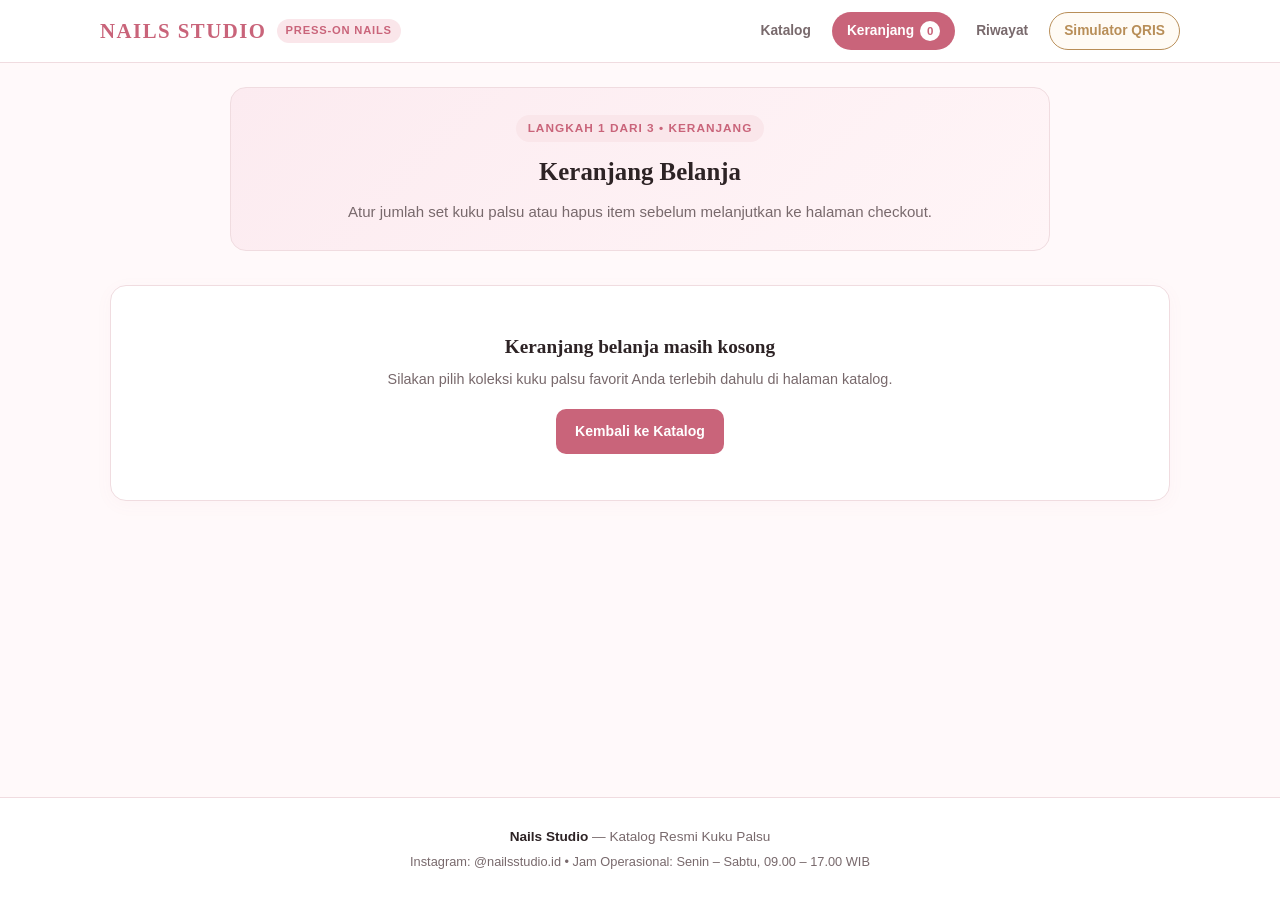
==== cart.html @ 03c1f140 "Create cart.html" ====
<!DOCTYPE html>
<html lang="id">
<head>
  <meta charset="UTF-8" />
  <meta name="viewport" content="width=device-width, initial-scale=1.0" />
  <title>Keranjang Belanja — Nails Studio</title>
  <link rel="stylesheet" href="style.css" />
</head>
<body>

  <div id="site-topbar"></div>

  <header class="hero compact">
    <span class="brand-tag">Langkah 1 dari 3 &bull; Keranjang</span>
    <h1>Keranjang Belanja</h1>
    <p>Atur jumlah set kuku palsu atau hapus item sebelum melanjutkan ke halaman checkout.</p>
  </header>

  <main class="page-container">
    <div id="cart-root"></div>
  </main>

  <footer>
    <p><strong>Nails Studio</strong> — Katalog Resmi Kuku Palsu</p>
    <p class="footer-note">Instagram: @nailsstudio.id &bull; Jam Operasional: Senin – Sabtu, 09.00 – 17.00 WIB</p>
  </footer>

  <script src="app.js"></script>
  <script>
    (function () {
      const store = window.NSStore;
      store.renderTopbar("cart");

      const root = document.getElementById("cart-root");

      function renderCart() {
        const cart = store.getCart();

        if (cart.length === 0) {
          root.innerHTML =
            '<div class="panel empty-state">' +
            '  <h3>Keranjang belanja masih kosong</h3>' +
            '  <p>Silakan pilih koleksi kuku palsu favorit Anda terlebih dahulu di halaman katalog.</p>' +
            '  <a href="index.html" class="btn btn-primary">Kembali ke Katalog</a>' +
            '</div>';
          return;
        }

        const totals = store.getCartTotals(15000);
        const totalQty = store.getCartCount();

        const itemsHtml = cart.map(function (item) {
          const itemSubtotal = item.hargaNum * item.qty;
          return (
            '<div class="cart-item" data-id="' + store.escapeHtml(item.id) + '">' +
            '  <img class="cart-thumb" src="' + store.escapeHtml(item.gambar) + '" alt="' + store.escapeHtml(item.nama) + '">' +
            '  <div class="cart-item-info">' +
            '    <h3>' + store.escapeHtml(item.nama) + '</h3>' +
            '    <div class="cart-item-meta">Bentuk: ' + store.escapeHtml(item.bentuk) + ' &bull; ' + store.escapeHtml(item.satuan) + '</div>' +
            '    <div class="cart-item-unit-price">' + store.formatRupiah(item.hargaNum) + '</div>' +
            '  </div>' +
            '  <div class="cart-item-actions">' +
            '    <div class="qty-control">' +
            '      <button type="button" class="qty-btn btn-dec" data-id="' + store.escapeHtml(item.id) + '" aria-label="Kurangi">&minus;</button>' +
            '      <input type="number" class="qty-input" min="1" max="99" value="' + item.qty + '" data-id="' + store.escapeHtml(item.id) + '" aria-label="Jumlah">' +
            '      <button type="button" class="qty-btn btn-inc" data-id="' + store.escapeHtml(item.id) + '" aria-label="Tambah">+</button>' +
            '    </div>' +
            '    <div class="cart-item-subtotal">' + store.formatRupiah(itemSubtotal) + '</div>' +
            '    <button type="button" class="btn btn-danger-outline btn-sm btn-remove" data-id="' + store.escapeHtml(item.id) + '">Hapus</button>' +
            '  </div>' +
            '</div>'
          );
        }).join("");

        root.innerHTML =
          '<div class="two-col">' +
          '  <section class="panel">' +
          '    <div class="panel-title">' +
          '      <span>Daftar Item (' + totalQty + ')</span>' +
          '      <button type="button" class="btn btn-danger-outline btn-sm" id="btn-clear-cart">Kosongkan Keranjang</button>' +
          '    </div>' +
          '    <div>' + itemsHtml + '</div>' +
          '  </section>' +
          '  <aside class="panel">' +
          '    <div class="panel-title"><span>Ringkasan Belanja</span></div>' +
          '    <div class="summary-row">' +
          '      <span>Subtotal (' + totalQty + ' set)</span>' +
          '      <strong>' + store.formatRupiah(totals.subtotal) + '</strong>' +
          '    </div>' +
          '    <div class="summary-row">' +
          '      <span>Estimasi Ongkir Reguler</span>' +
          '      <strong>' + store.formatRupiah(totals.ongkir) + '</strong>' +
          '    </div>' +
          '    <hr class="summary-divider">' +
          '    <div class="summary-total">' +
          '      <span>Grand Total</span>' +
          '      <span>' + store.formatRupiah(totals.grandTotal) + '</span>' +
          '    </div>' +
          '    <a href="checkout.html" class="btn btn-primary btn-block">Lanjut ke Checkout &rarr;</a>' +
          '    <a href="index.html" class="btn btn-outline btn-block" style="margin-top:10px;">+ Pilih Kuku Lainnya</a>' +
          '  </aside>' +
          '</div>';
      }

      root.addEventListener("click", function (e) {
        const decBtn = e.target.closest(".btn-dec");
        if (decBtn) {
          const id = decBtn.getAttribute("data-id");
          const item = store.getCart().find(function (c) { return c.id === id; });
          if (item) {
            if (item.qty <= 1) {
              store.removeFromCart(id);
              store.showToast(item.nama + " dihapus dari keranjang");
            } else {
              store.updateCartQty(id, item.qty - 1);
            }
            renderCart();
          }
          return;
        }

        const incBtn = e.target.closest(".btn-inc");
        if (incBtn) {
          const id = incBtn.getAttribute("data-id");
          const item = store.getCart().find(function (c) { return c.id === id; });
          if (item) {
            store.updateCartQty(id, item.qty + 1);
            renderCart();
          }
          return;
        }

        const removeBtn = e.target.closest(".btn-remove");
        if (removeBtn) {
          const id = removeBtn.getAttribute("data-id");
          const item = store.getCart().find(function (c) { return c.id === id; });
          store.removeFromCart(id);
          if (item) store.showToast(item.nama + " dihapus dari keranjang");
          renderCart();
          return;
        }

        if (e.target.id === "btn-clear-cart") {
          store.clearCart();
          store.showToast("Keranjang dikosongkan");
          renderCart();
        }
      });

      root.addEventListener("change", function (e) {
        const input = e.target.closest(".qty-input");
        if (!input) return;
        const id = input.getAttribute("data-id");
        const val = parseInt(input.value, 10);
        store.updateCartQty(id, isNaN(val) || val < 1 ? 1 : val);
        renderCart();
      });

      store.onRealtimeUpdate(function () {
        renderCart();
      });

      renderCart();
    })();
  </script>
</body>
</html>
---- style.css ----
/* Nails Studio — Tema Utama (Blush Pink, Rose & Gold) */
:root {
  --bg-body: #fff9fa;
  --bg-card: #ffffff;
  --primary: #c9647a;
  --primary-hover: #b24f65;
  --primary-light: #fae6ea;
  --text-main: #2d2325;
  --text-muted: #78696c;
  --border: #f0dce0;
  --gold: #b88e58;
  --gold-hover: #9f7743;
  --success: #1f7a4c;
  --success-bg: #e7f6ee;
  --success-border: #b6e3ca;
  --warning: #a45b13;
  --warning-bg: #fff5e8;
  --warning-border: #f5d8b2;
  --danger: #b42318;
  --danger-bg: #fdecec;
  --danger-border: #f5c2bf;
}

* {
  box-sizing: border-box;
  margin: 0;
  padding: 0;
}

body {
  font-family: -apple-system, BlinkMacSystemFont, "Segoe UI", Roboto, Helvetica, Arial, sans-serif;
  background-color: var(--bg-body);
  color: var(--text-main);
  line-height: 1.6;
  min-height: 100vh;
  display: flex;
  flex-direction: column;
}

a {
  color: inherit;
  text-decoration: none;
}

/* Topbar Navigasi */
.topbar {
  background-color: rgba(255, 255, 255, 0.96);
  backdrop-filter: blur(8px);
  border-bottom: 1px solid var(--border);
  position: sticky;
  top: 0;
  z-index: 50;
}

.topbar-inner {
  max-width: 1120px;
  margin: 0 auto;
  padding: 12px 20px;
  display: flex;
  justify-content: space-between;
  align-items: center;
  gap: 12px;
  flex-wrap: wrap;
}

.topbar-brand {
  font-family: Georgia, "Times New Roman", serif;
  font-size: 1.3rem;
  letter-spacing: 1.5px;
  color: var(--primary);
  text-transform: uppercase;
  font-weight: 700;
  display: inline-flex;
  align-items: center;
  gap: 10px;
}

.topbar-brand span {
  font-family: -apple-system, BlinkMacSystemFont, "Segoe UI", Roboto, sans-serif;
  font-size: 0.7rem;
  letter-spacing: 0.8px;
  background-color: var(--primary-light);
  color: var(--primary);
  padding: 3px 9px;
  border-radius: 999px;
  font-weight: 600;
}

.topbar-nav {
  display: flex;
  align-items: center;
  gap: 6px;
  flex-wrap: wrap;
}

.nav-link {
  font-size: 0.86rem;
  font-weight: 600;
  color: var(--text-muted);
  padding: 7px 14px;
  border-radius: 999px;
  transition: all 0.18s ease;
  display: inline-flex;
  align-items: center;
  gap: 6px;
  border: 1px solid transparent;
}

.nav-link:hover {
  background-color: var(--primary-light);
  color: var(--primary);
}

.nav-link.active {
  background-color: var(--primary);
  color: #ffffff;
}

.nav-link.sim-link {
  border-color: var(--gold);
  color: var(--gold);
  background-color: #fffbf5;
}

.nav-link.sim-link:hover {
  background-color: var(--gold);
  color: #ffffff;
}

.cart-badge {
  background-color: var(--gold);
  color: #ffffff;
  font-size: 0.72rem;
  font-weight: 700;
  min-width: 20px;
  height: 20px;
  padding: 0 6px;
  border-radius: 999px;
  display: inline-flex;
  align-items: center;
  justify-content: center;
}

.nav-link.active .cart-badge {
  background-color: #ffffff;
  color: var(--primary);
}

/* Header Utama */
.studio-header {
  background-color: var(--bg-card);
  border-bottom: 1px solid var(--border);
  padding: 24px 20px;
  text-align: center;
}

.brand-name {
  font-family: Georgia, "Times New Roman", serif;
  font-size: 2rem;
  letter-spacing: 2px;
  color: var(--primary);
  text-transform: uppercase;
}

.brand-tagline {
  font-size: 0.9rem;
  color: var(--text-muted);
  margin-top: 4px;
}

/* Banner Hero */
.hero {
  max-width: 1100px;
  width: calc(100% - 40px);
  margin: 28px auto 10px;
  padding: 36px 24px;
  background: linear-gradient(135deg, #fcebf0 0%, #fff5f7 100%);
  border: 1px solid var(--border);
  border-radius: 16px;
  text-align: center;
}

.hero.compact {
  max-width: 820px;
  padding: 26px 22px;
  margin-top: 24px;
}

.brand-tag {
  display: inline-block;
  font-size: 0.74rem;
  font-weight: 700;
  letter-spacing: 1px;
  text-transform: uppercase;
  background-color: var(--primary-light);
  color: var(--primary);
  padding: 4px 12px;
  border-radius: 999px;
  margin-bottom: 10px;
}

.hero h1 {
  font-family: Georgia, "Times New Roman", serif;
  font-size: 1.8rem;
  color: var(--text-main);
  margin-bottom: 8px;
}

.hero.compact h1 {
  font-size: 1.55rem;
}

.hero p {
  max-width: 600px;
  margin: 0 auto;
  color: var(--text-muted);
  font-size: 0.94rem;
}

/* Kontainer Halaman */
.container,
.page-container {
  max-width: 1100px;
  width: 100%;
  margin: 0 auto;
  padding: 24px 20px 60px;
  flex-grow: 1;
}

.page-container.narrow {
  max-width: 820px;
}

.section-title {
  font-family: Georgia, "Times New Roman", serif;
  font-size: 1.35rem;
  margin-bottom: 20px;
  padding-bottom: 10px;
  border-bottom: 2px solid var(--primary-light);
  display: flex;
  justify-content: space-between;
  align-items: center;
}

.section-count {
  font-family: -apple-system, BlinkMacSystemFont, "Segoe UI", Roboto, sans-serif;
  font-size: 0.85rem;
  color: var(--text-muted);
  font-weight: normal;
}

/* Grid Produk */
.catalog-grid {
  display: grid;
  grid-template-columns: repeat(auto-fill, minmax(240px, 1fr));
  gap: 24px;
}

.product-card {
  background-color: var(--bg-card);
  border: 1px solid var(--border);
  border-radius: 14px;
  overflow: hidden;
  display: flex;
  flex-direction: column;
  transition: transform 0.18s ease, box-shadow 0.18s ease;
}

.product-card:hover {
  transform: translateY(-2px);
  box-shadow: 0 10px 24px rgba(201, 100, 122, 0.08);
}

.product-image {
  background-color: #fdf3f5;
  height: 220px;
  position: relative;
  border-bottom: 1px solid var(--border);
  overflow: hidden;
}

.product-image img {
  width: 100%;
  height: 100%;
  object-fit: cover;
  display: block;
}

.badge {
  position: absolute;
  top: 12px;
  left: 12px;
  background-color: var(--primary);
  color: #ffffff;
  font-size: 0.72rem;
  font-weight: 600;
  padding: 4px 10px;
  border-radius: 20px;
  letter-spacing: 0.5px;
  text-transform: uppercase;
  z-index: 1;
}

.badge.gold {
  background-color: var(--gold);
}

.product-info {
  padding: 18px;
  display: flex;
  flex-direction: column;
  flex-grow: 1;
}

.product-category {
  font-size: 0.75rem;
  color: var(--primary);
  text-transform: uppercase;
  letter-spacing: 1px;
  font-weight: 600;
  margin-bottom: 4px;
}

.product-title {
  font-size: 1.05rem;
  font-weight: 600;
  color: var(--text-main);
  margin-bottom: 6px;
}

.product-desc {
  font-size: 0.85rem;
  color: var(--text-muted);
  margin-bottom: 14px;
  flex-grow: 1;
}

.product-meta {
  display: flex;
  justify-content: space-between;
  align-items: center;
  padding-top: 12px;
  border-top: 1px dashed var(--border);
  margin-bottom: 12px;
}

.product-price {
  font-size: 1.05rem;
  font-weight: 700;
  color: var(--text-main);
}

.product-shape {
  font-size: 0.78rem;
  background-color: var(--primary-light);
  color: var(--primary);
  padding: 3px 9px;
  border-radius: 6px;
  font-weight: 500;
}

/* Tombol */
.btn {
  display: inline-flex;
  align-items: center;
  justify-content: center;
  gap: 6px;
  padding: 10px 18px;
  border-radius: 10px;
  font-size: 0.88rem;
  font-weight: 600;
  font-family: inherit;
  cursor: pointer;
  border: 1px solid transparent;
  transition: all 0.18s ease;
}

.btn-primary {
  background-color: var(--primary);
  color: #ffffff;
}

.btn-primary:hover {
  background-color: var(--primary-hover);
}

.btn-soft {
  background-color: var(--primary-light);
  border-color: var(--border);
  color: var(--primary);
}

.btn-soft:hover {
  background-color: var(--primary);
  color: #ffffff;
  border-color: var(--primary);
}

.btn-gold {
  background-color: var(--gold);
  color: #ffffff;
}

.btn-gold:hover {
  background-color: var(--gold-hover);
}

.btn-outline {
  background-color: #ffffff;
  border-color: var(--border);
  color: var(--text-main);
}

.btn-outline:hover {
  border-color: var(--primary);
  color: var(--primary);
  background-color: #fff9fa;
}

.btn-danger-outline {
  background-color: transparent;
  border-color: var(--danger-border);
  color: var(--danger);
}

.btn-danger-outline:hover {
  background-color: var(--danger-bg);
}

.btn-sm {
  padding: 6px 12px;
  font-size: 0.8rem;
  border-radius: 8px;
}

.btn-block {
  width: 100%;
}

/* Panel */
.panel {
  background-color: var(--bg-card);
  border: 1px solid var(--border);
  border-radius: 16px;
  padding: 24px;
  box-shadow: 0 4px 18px rgba(201, 100, 122, 0.04);
}

.panel-title {
  font-family: Georgia, "Times New Roman", serif;
  font-size: 1.12rem;
  font-weight: 700;
  margin-bottom: 16px;
  padding-bottom: 12px;
  border-bottom: 2px solid var(--primary-light);
  display: flex;
  justify-content: space-between;
  align-items: center;
  gap: 8px;
  flex-wrap: wrap;
}

/* Layout Dua Kolom */
.two-col {
  display: grid;
  grid-template-columns: 1fr 350px;
  gap: 24px;
  align-items: start;
}

@media (max-width: 860px) {
  .two-col {
    grid-template-columns: 1fr;
  }
}

/* Item Keranjang */
.cart-item {
  display: grid;
  grid-template-columns: 76px 1fr auto;
  gap: 14px;
  padding: 14px 0;
  border-bottom: 1px dashed var(--border);
  align-items: center;
}

.cart-item:first-child {
  padding-top: 0;
}

.cart-item:last-child {
  border-bottom: none;
  padding-bottom: 0;
}

.cart-thumb {
  width: 76px;
  height: 76px;
  border-radius: 10px;
  object-fit: cover;
  border: 1px solid var(--border);
  background-color: #fdf3f5;
}

.cart-item-info h3 {
  font-size: 1rem;
  font-weight: 600;
  margin-bottom: 2px;
}

.cart-item-meta {
  font-size: 0.8rem;
  color: var(--text-muted);
  margin-bottom: 4px;
}

.cart-item-unit-price {
  font-size: 0.88rem;
  font-weight: 600;
  color: var(--primary);
}

.cart-item-actions {
  display: flex;
  flex-direction: column;
  align-items: flex-end;
  gap: 8px;
}

.qty-control {
  display: inline-flex;
  align-items: center;
  border: 1px solid var(--border);
  border-radius: 8px;
  overflow: hidden;
  background-color: #ffffff;
}

.qty-btn {
  width: 30px;
  height: 30px;
  border: none;
  background-color: #fff9fa;
  color: var(--text-main);
  font-size: 1rem;
  font-weight: 700;
  cursor: pointer;
}

.qty-btn:hover {
  background-color: var(--primary-light);
  color: var(--primary);
}

.qty-input {
  width: 44px;
  height: 30px;
  border: none;
  border-left: 1px solid var(--border);
  border-right: 1px solid var(--border);
  text-align: center;
  font-size: 0.88rem;
  font-weight: 600;
  font-family: inherit;
}

.cart-item-subtotal {
  font-size: 0.96rem;
  font-weight: 700;
}

@media (max-width: 600px) {
  .cart-item {
    grid-template-columns: 64px 1fr;
  }
  .cart-thumb {
    width: 64px;
    height: 64px;
  }
  .cart-item-actions {
    grid-column: 1 / -1;
    flex-direction: row;
    justify-content: space-between;
    align-items: center;
  }
}

/* Ringkasan */
.summary-row {
  display: flex;
  justify-content: space-between;
  align-items: center;
  gap: 10px;
  font-size: 0.9rem;
  margin-bottom: 10px;
  color: var(--text-muted);
}

.summary-row strong {
  color: var(--text-main);
}

.summary-divider {
  border: none;
  border-top: 1px dashed var(--border);
  margin: 14px 0;
}

.summary-total {
  display: flex;
  justify-content: space-between;
  align-items: baseline;
  font-size: 1.1rem;
  font-weight: 700;
  color: var(--primary);
  margin-bottom: 18px;
}

/* Form Checkout */
.form-group {
  margin-bottom: 14px;
}

.form-group label {
  display: block;
  font-size: 0.84rem;
  font-weight: 600;
  margin-bottom: 5px;
  color: var(--text-main);
}

.form-control {
  width: 100%;
  padding: 10px 12px;
  border: 1px solid var(--border);
  border-radius: 10px;
  font-family: inherit;
  font-size: 0.9rem;
  color: var(--text-main);
  background-color: #ffffff;
}

.form-control:focus {
  outline: none;
  border-color: var(--primary);
  box-shadow: 0 0 0 3px rgba(201, 100, 122, 0.12);
}

.form-row {
  display: grid;
  grid-template-columns: 1fr 1fr;
  gap: 14px;
}

@media (max-width: 600px) {
  .form-row {
    grid-template-columns: 1fr;
  }
}

.payment-option {
  border: 1.5px solid var(--primary);
  background-color: #fff6f8;
  border-radius: 12px;
  padding: 14px 16px;
  display: flex;
  justify-content: space-between;
  align-items: center;
  gap: 12px;
}

.payment-option-title {
  font-weight: 700;
  font-size: 0.95rem;
  color: var(--primary);
}

.payment-option-desc {
  font-size: 0.82rem;
  color: var(--text-muted);
}

/* Status Badges */
.status-badge {
  display: inline-flex;
  align-items: center;
  gap: 6px;
  font-size: 0.74rem;
  font-weight: 700;
  text-transform: uppercase;
  letter-spacing: 0.6px;
  padding: 4px 11px;
  border-radius: 999px;
}

.status-pending {
  background-color: var(--warning-bg);
  color: var(--warning);
  border: 1px solid var(--warning-border);
}

.status-paid {
  background-color: var(--success-bg);
  color: var(--success);
  border: 1px solid var(--success-border);
}

.status-rejected {
  background-color: var(--danger-bg);
  color: var(--danger);
  border: 1px solid var(--danger-border);
}

.pulse-dot {
  width: 8px;
  height: 8px;
  border-radius: 50%;
  background-color: currentColor;
  animation: pulse 1.4s infinite ease-in-out;
}

@keyframes pulse {
  0%, 100% { opacity: 1; transform: scale(1); }
  50% { opacity: 0.35; transform: scale(0.8); }
}

/* QRIS Box */
.qris-box {
  text-align: center;
  max-width: 440px;
  margin: 0 auto;
}

.qris-amount {
  font-size: 1.75rem;
  font-weight: 800;
  color: var(--primary);
  margin: 4px 0 14px;
}

.qris-frame {
  background-color: #ffffff;
  border: 2px solid var(--border);
  border-radius: 16px;
  padding: 18px 20px;
  margin: 8px auto 16px;
  display: inline-block;
  box-shadow: 0 8px 24px rgba(201, 100, 122, 0.08);
}

.qris-header {
  display: flex;
  justify-content: space-between;
  align-items: center;
  margin-bottom: 12px;
  padding-bottom: 8px;
  border-bottom: 1px dashed var(--border);
  font-size: 0.82rem;
  font-weight: 600;
}

.qris-logo {
  background-color: var(--primary);
  color: #ffffff;
  font-weight: 800;
  letter-spacing: 1px;
  font-size: 0.78rem;
  padding: 3px 9px;
  border-radius: 6px;
}

.qris-nmid {
  font-size: 0.74rem;
  color: var(--text-muted);
  margin-top: 10px;
  font-family: ui-monospace, SFMono-Regular, Menlo, Consolas, monospace;
}

.realtime-banner {
  margin-top: 16px;
  padding: 14px 16px;
  border-radius: 12px;
  font-size: 0.86rem;
  text-align: left;
  border: 1px solid var(--warning-border);
  background-color: var(--warning-bg);
  color: var(--warning);
}

.realtime-banner.paid {
  background-color: var(--success-bg);
  border-color: var(--success-border);
  color: var(--success);
}

.realtime-banner.rejected {
  background-color: var(--danger-bg);
  border-color: var(--danger-border);
  color: var(--danger);
}

/* Tabel Data */
.table-wrap {
  overflow-x: auto;
}

table.data-table {
  width: 100%;
  border-collapse: collapse;
  font-size: 0.88rem;
}

table.data-table th,
table.data-table td {
  padding: 12px 10px;
  text-align: left;
  border-bottom: 1px dashed var(--border);
  vertical-align: middle;
}

table.data-table th {
  font-size: 0.75rem;
  text-transform: uppercase;
  letter-spacing: 0.6px;
  color: var(--primary);
  background-color: #fff9fa;
  border-bottom: 2px solid var(--primary-light);
}

table.data-table tr:last-child td {
  border-bottom: none;
}

/* Empty State */
.empty-state {
  text-align: center;
  padding: 46px 20px;
}

.empty-state h3 {
  font-family: Georgia, "Times New Roman", serif;
  font-size: 1.2rem;
  margin-bottom: 6px;
}

.empty-state p {
  font-size: 0.9rem;
  color: var(--text-muted);
  margin-bottom: 18px;
}

/* Toast */
.toast {
  position: fixed;
  bottom: 24px;
  right: 24px;
  background-color: var(--text-main);
  color: #ffffff;
  padding: 12px 18px;
  border-radius: 10px;
  font-size: 0.86rem;
  box-shadow: 0 8px 24px rgba(45, 35, 37, 0.22);
  opacity: 0;
  transform: translateY(10px);
  pointer-events: none;
  transition: opacity 0.2s ease, transform 0.2s ease;
  z-index: 100;
}

.toast.show {
  opacity: 1;
  transform: translateY(0);
}

/* Footer */
footer {
  background-color: var(--bg-card);
  border-top: 1px solid var(--border);
  text-align: center;
  padding: 28px 20px;
  color: var(--text-muted);
  font-size: 0.85rem;
  margin-top: auto;
}

footer strong {
  color: var(--text-main);
}

.footer-note {
  margin-top: 4px;
  font-size: 0.8rem;
}

@media (max-width: 600px) {
  .hero h1 {
    font-size: 1.45rem;
  }
  .catalog-grid {
    grid-template-columns: repeat(auto-fill, minmax(165px, 1fr));
    gap: 14px;
  }
  .product-image {
    height: 170px;
  }
  .product-info {
    padding: 12px;
  }
}

@media print {
  .topbar, .no-print, footer {
    display: none !important;
  }
  body {
    background-color: #ffffff;
  }
  .panel {
    border: none;
    box-shadow: none;
    padding: 0;
  }
}
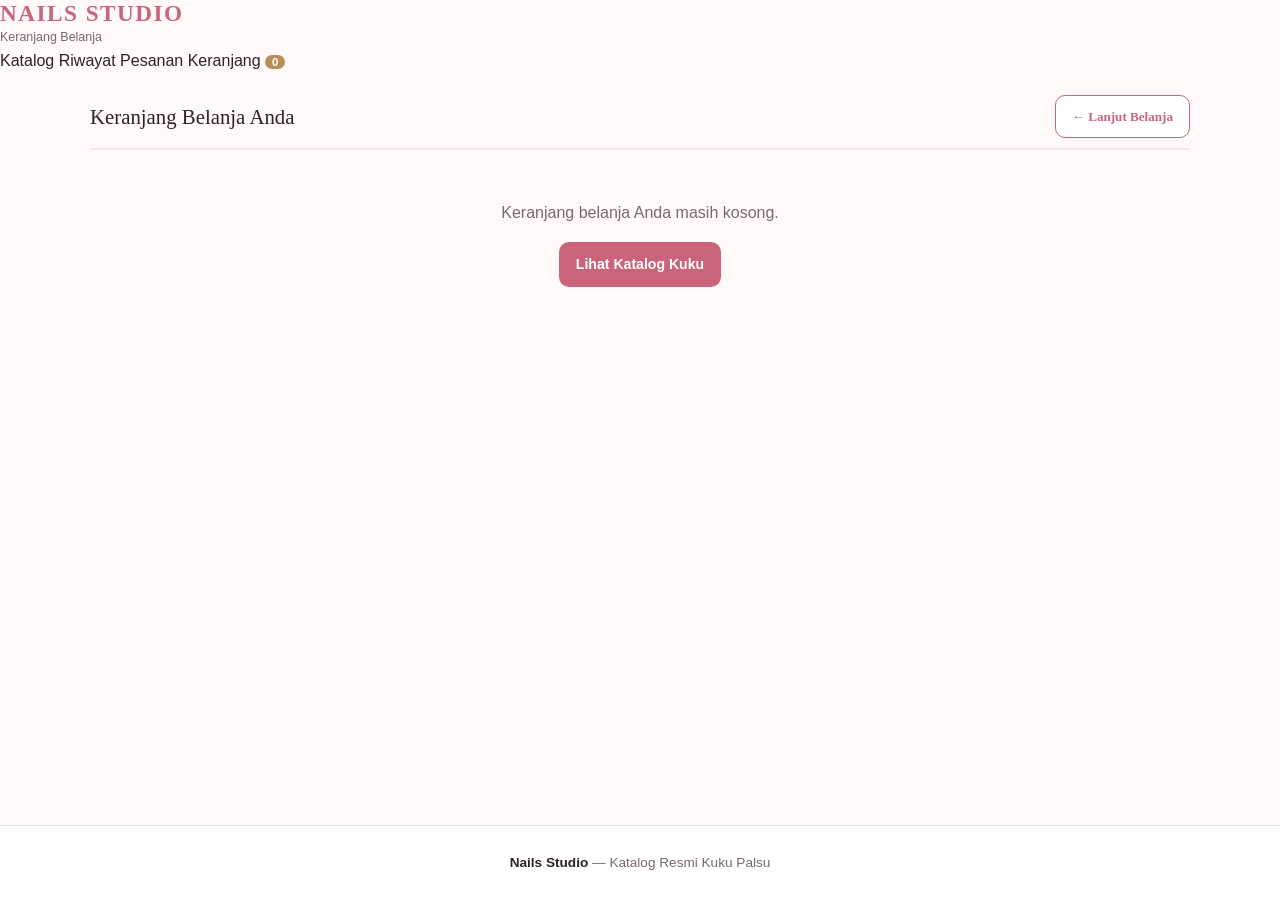
==== commit fc774d3d: "Update cart.html" ====
--- a/cart.html
+++ b/cart.html
@@ -8,160 +8,105 @@
 </head>
 <body>
 
-  <div id="site-topbar"></div>
-
-  <header class="hero compact">
-    <span class="brand-tag">Langkah 1 dari 3 &bull; Keranjang</span>
-    <h1>Keranjang Belanja</h1>
-    <p>Atur jumlah set kuku palsu atau hapus item sebelum melanjutkan ke halaman checkout.</p>
+  <header>
+    <div class="header-inner">
+      <a href="index.html" class="brand-link">
+        <div class="brand-name">Nails Studio</div>
+        <div class="brand-tagline">Keranjang Belanja</div>
+      </a>
+      <nav class="nav-links">
+        <a href="index.html" class="nav-btn">Katalog</a>
+        <a href="history.html" class="nav-btn">Riwayat Pesanan</a>
+        <a href="cart.html" class="nav-btn active">Keranjang <span class="cart-badge">0</span></a>
+      </nav>
+    </div>
   </header>
 
-  <main class="page-container">
-    <div id="cart-root"></div>
+  <main class="container">
+    <div class="section-title">
+      <span>Keranjang Belanja Anda</span>
+      <a href="index.html" class="btn btn-outline" style="font-size:0.82rem;">&larr; Lanjut Belanja</a>
+    </div>
+
+    <div class="two-col" id="cart-layout">
+      <div class="panel" id="cart-items-box"></div>
+      <div class="panel" id="cart-summary-box"></div>
+    </div>
   </main>
 
   <footer>
     <p><strong>Nails Studio</strong> — Katalog Resmi Kuku Palsu</p>
-    <p class="footer-note">Instagram: @nailsstudio.id &bull; Jam Operasional: Senin – Sabtu, 09.00 – 17.00 WIB</p>
   </footer>
 
   <script src="app.js"></script>
   <script>
-    (function () {
-      const store = window.NSStore;
-      store.renderTopbar("cart");
+    const { getCart, updateCartQty, removeFromCart, getCartSubtotal, formatRupiah, escapeHtml } = window.NailsApp;
 
-      const root = document.getElementById("cart-root");
+    function renderCart() {
+      const cart = getCart();
+      const itemsBox = document.getElementById("cart-items-box");
+      const summaryBox = document.getElementById("cart-summary-box");
 
-      function renderCart() {
-        const cart = store.getCart();
-
-        if (cart.length === 0) {
-          root.innerHTML =
-            '<div class="panel empty-state">' +
-            '  <h3>Keranjang belanja masih kosong</h3>' +
-            '  <p>Silakan pilih koleksi kuku palsu favorit Anda terlebih dahulu di halaman katalog.</p>' +
-            '  <a href="index.html" class="btn btn-primary">Kembali ke Katalog</a>' +
-            '</div>';
-          return;
-        }
-
-        const totals = store.getCartTotals(15000);
-        const totalQty = store.getCartCount();
-
-        const itemsHtml = cart.map(function (item) {
-          const itemSubtotal = item.hargaNum * item.qty;
-          return (
-            '<div class="cart-item" data-id="' + store.escapeHtml(item.id) + '">' +
-            '  <img class="cart-thumb" src="' + store.escapeHtml(item.gambar) + '" alt="' + store.escapeHtml(item.nama) + '">' +
-            '  <div class="cart-item-info">' +
-            '    <h3>' + store.escapeHtml(item.nama) + '</h3>' +
-            '    <div class="cart-item-meta">Bentuk: ' + store.escapeHtml(item.bentuk) + ' &bull; ' + store.escapeHtml(item.satuan) + '</div>' +
-            '    <div class="cart-item-unit-price">' + store.formatRupiah(item.hargaNum) + '</div>' +
-            '  </div>' +
-            '  <div class="cart-item-actions">' +
-            '    <div class="qty-control">' +
-            '      <button type="button" class="qty-btn btn-dec" data-id="' + store.escapeHtml(item.id) + '" aria-label="Kurangi">&minus;</button>' +
-            '      <input type="number" class="qty-input" min="1" max="99" value="' + item.qty + '" data-id="' + store.escapeHtml(item.id) + '" aria-label="Jumlah">' +
-            '      <button type="button" class="qty-btn btn-inc" data-id="' + store.escapeHtml(item.id) + '" aria-label="Tambah">+</button>' +
-            '    </div>' +
-            '    <div class="cart-item-subtotal">' + store.formatRupiah(itemSubtotal) + '</div>' +
-            '    <button type="button" class="btn btn-danger-outline btn-sm btn-remove" data-id="' + store.escapeHtml(item.id) + '">Hapus</button>' +
-            '  </div>' +
-            '</div>'
-          );
-        }).join("");
-
-        root.innerHTML =
-          '<div class="two-col">' +
-          '  <section class="panel">' +
-          '    <div class="panel-title">' +
-          '      <span>Daftar Item (' + totalQty + ')</span>' +
-          '      <button type="button" class="btn btn-danger-outline btn-sm" id="btn-clear-cart">Kosongkan Keranjang</button>' +
-          '    </div>' +
-          '    <div>' + itemsHtml + '</div>' +
-          '  </section>' +
-          '  <aside class="panel">' +
-          '    <div class="panel-title"><span>Ringkasan Belanja</span></div>' +
-          '    <div class="summary-row">' +
-          '      <span>Subtotal (' + totalQty + ' set)</span>' +
-          '      <strong>' + store.formatRupiah(totals.subtotal) + '</strong>' +
-          '    </div>' +
-          '    <div class="summary-row">' +
-          '      <span>Estimasi Ongkir Reguler</span>' +
-          '      <strong>' + store.formatRupiah(totals.ongkir) + '</strong>' +
-          '    </div>' +
-          '    <hr class="summary-divider">' +
-          '    <div class="summary-total">' +
-          '      <span>Grand Total</span>' +
-          '      <span>' + store.formatRupiah(totals.grandTotal) + '</span>' +
-          '    </div>' +
-          '    <a href="checkout.html" class="btn btn-primary btn-block">Lanjut ke Checkout &rarr;</a>' +
-          '    <a href="index.html" class="btn btn-outline btn-block" style="margin-top:10px;">+ Pilih Kuku Lainnya</a>' +
-          '  </aside>' +
-          '</div>';
+      if (!cart.length) {
+        itemsBox.innerHTML = `
+          <div style="text-align:center;padding:32px 10px;">
+            <p style="color:var(--text-muted);margin-bottom:16px;">Keranjang belanja Anda masih kosong.</p>
+            <a href="index.html" class="btn btn-primary">Lihat Katalog Kuku</a>
+          </div>`;
+        summaryBox.style.display = "none";
+        return;
       }
 
-      root.addEventListener("click", function (e) {
-        const decBtn = e.target.closest(".btn-dec");
-        if (decBtn) {
-          const id = decBtn.getAttribute("data-id");
-          const item = store.getCart().find(function (c) { return c.id === id; });
-          if (item) {
-            if (item.qty <= 1) {
-              store.removeFromCart(id);
-              store.showToast(item.nama + " dihapus dari keranjang");
-            } else {
-              store.updateCartQty(id, item.qty - 1);
-            }
-            renderCart();
-          }
-          return;
-        }
+      summaryBox.style.display = "block";
+      itemsBox.innerHTML = cart.map((item) => `
+        <div class="cart-item">
+          <img src="${escapeHtml(item.gambar)}" alt="${escapeHtml(item.nama)}" />
+          <div class="cart-item-info">
+            <strong>${escapeHtml(item.nama)}</strong>
+            <div style="font-size:0.82rem;color:var(--text-muted);">Bentuk: ${escapeHtml(item.bentuk)}</div>
+            <div style="color:var(--primary);font-weight:700;margin-top:4px;">${formatRupiah(item.harga)}</div>
+          </div>
+          <div class="qty-control">
+            <button onclick="changeQty('${item.id}', -1)">-</button>
+            <span>${item.qty}</span>
+            <button onclick="changeQty('${item.id}', 1)">+</button>
+          </div>
+          <button class="btn btn-outline" style="padding:6px 10px;color:var(--danger);" onclick="deleteItem('${item.id}')">Hapus</button>
+        </div>
+      `).join("");
 
-        const incBtn = e.target.closest(".btn-inc");
-        if (incBtn) {
-          const id = incBtn.getAttribute("data-id");
-          const item = store.getCart().find(function (c) { return c.id === id; });
-          if (item) {
-            store.updateCartQty(id, item.qty + 1);
-            renderCart();
-          }
-          return;
-        }
+      const subtotal = getCartSubtotal();
+      const totalQty = cart.reduce((s, i) => s + i.qty, 0);
 
-        const removeBtn = e.target.closest(".btn-remove");
-        if (removeBtn) {
-          const id = removeBtn.getAttribute("data-id");
-          const item = store.getCart().find(function (c) { return c.id === id; });
-          store.removeFromCart(id);
-          if (item) store.showToast(item.nama + " dihapus dari keranjang");
-          renderCart();
-          return;
-        }
+      summaryBox.innerHTML = `
+        <h3 style="margin-bottom:14px;font-family:Georgia,serif;">Ringkasan Belanja</h3>
+        <div class="summary-row">
+          <span>Total Set Kuku (${totalQty} pcs)</span>
+          <span>${formatRupiah(subtotal)}</span>
+        </div>
+        <div class="summary-row">
+          <span>Estimasi Ongkos Kirim</span>
+          <span>Dihitung saat checkout</span>
+        </div>
+        <div class="summary-total" style="margin-bottom:18px;">
+          <span>Subtotal</span>
+          <span>${formatRupiah(subtotal)}</span>
+        </div>
+        <a href="checkout.html" class="btn btn-primary btn-full">Lanjut ke Checkout &rarr;</a>
+      `;
+    }
 
-        if (e.target.id === "btn-clear-cart") {
-          store.clearCart();
-          store.showToast("Keranjang dikosongkan");
-          renderCart();
-        }
-      });
+    function changeQty(id, delta) {
+      updateCartQty(id, delta);
+      renderCart();
+    }
 
-      root.addEventListener("change", function (e) {
-        const input = e.target.closest(".qty-input");
-        if (!input) return;
-        const id = input.getAttribute("data-id");
-        const val = parseInt(input.value, 10);
-        store.updateCartQty(id, isNaN(val) || val < 1 ? 1 : val);
-        renderCart();
-      });
+    function deleteItem(id) {
+      removeFromCart(id);
+      renderCart();
+    }
 
-      store.onRealtimeUpdate(function () {
-        renderCart();
-      });
-
-      renderCart();
-    })();
+    renderCart();
   </script>
 </body>
 </html>
--- a/style.css
+++ b/style.css
@@ -1,24 +1,21 @@
-/* Nails Studio — Tema Utama (Blush Pink, Rose & Gold) */
 :root {
   --bg-body: #fff9fa;
   --bg-card: #ffffff;
   --primary: #c9647a;
-  --primary-hover: #b24f65;
+  --primary-dark: #b14f65;
   --primary-light: #fae6ea;
   --text-main: #2d2325;
   --text-muted: #78696c;
   --border: #f0dce0;
   --gold: #b88e58;
-  --gold-hover: #9f7743;
-  --success: #1f7a4c;
-  --success-bg: #e7f6ee;
-  --success-border: #b6e3ca;
-  --warning: #a45b13;
-  --warning-bg: #fff5e8;
-  --warning-border: #f5d8b2;
-  --danger: #b42318;
+  --success: #2f855a;
+  --success-bg: #e6f6ec;
+  --warning: #b7791f;
+  --warning-bg: #fef6e4;
+  --danger: #c53030;
   --danger-bg: #fdecec;
-  --danger-border: #f5c2bf;
+  --shadow-sm: 0 2px 10px rgba(201, 100, 122, 0.06);
+  --shadow-md: 0 8px 24px rgba(201, 100, 122, 0.1);
 }
 
 * {
@@ -42,89 +39,75 @@
   text-decoration: none;
 }
 
-/* Topbar Navigasi */
+/* Topbar Navigation */
 .topbar {
-  background-color: rgba(255, 255, 255, 0.96);
-  backdrop-filter: blur(8px);
+  background-color: var(--bg-card);
   border-bottom: 1px solid var(--border);
   position: sticky;
   top: 0;
   z-index: 50;
+  box-shadow: var(--shadow-sm);
 }
 
 .topbar-inner {
-  max-width: 1120px;
+  max-width: 1140px;
   margin: 0 auto;
-  padding: 12px 20px;
+  padding: 14px 20px;
   display: flex;
   justify-content: space-between;
   align-items: center;
-  gap: 12px;
+  gap: 16px;
   flex-wrap: wrap;
 }
 
 .topbar-brand {
+  display: flex;
+  flex-direction: column;
+}
+
+.brand-name {
   font-family: Georgia, "Times New Roman", serif;
-  font-size: 1.3rem;
+  font-size: 1.45rem;
   letter-spacing: 1.5px;
   color: var(--primary);
   text-transform: uppercase;
   font-weight: 700;
+  line-height: 1.2;
+}
+
+.brand-tagline {
+  font-size: 0.78rem;
+  color: var(--text-muted);
+}
+
+.topbar-nav {
+  display: flex;
+  align-items: center;
+  gap: 8px;
+  flex-wrap: wrap;
+}
+
+.nav-link {
   display: inline-flex;
   align-items: center;
-  gap: 10px;
-}
-
-.topbar-brand span {
-  font-family: -apple-system, BlinkMacSystemFont, "Segoe UI", Roboto, sans-serif;
-  font-size: 0.7rem;
-  letter-spacing: 0.8px;
-  background-color: var(--primary-light);
-  color: var(--primary);
-  padding: 3px 9px;
+  gap: 6px;
+  padding: 8px 14px;
   border-radius: 999px;
-  font-weight: 600;
-}
-
-.topbar-nav {
-  display: flex;
-  align-items: center;
-  gap: 6px;
-  flex-wrap: wrap;
-}
-
-.nav-link {
-  font-size: 0.86rem;
+  font-size: 0.88rem;
   font-weight: 600;
   color: var(--text-muted);
-  padding: 7px 14px;
-  border-radius: 999px;
-  transition: all 0.18s ease;
-  display: inline-flex;
-  align-items: center;
-  gap: 6px;
   border: 1px solid transparent;
+  transition: all 0.2s ease;
 }
 
 .nav-link:hover {
+  color: var(--primary);
   background-color: var(--primary-light);
-  color: var(--primary);
 }
 
 .nav-link.active {
+  color: #ffffff;
   background-color: var(--primary);
-  color: #ffffff;
-}
-
-.nav-link.sim-link {
-  border-color: var(--gold);
-  color: var(--gold);
-  background-color: #fffbf5;
-}
-
-.nav-link.sim-link:hover {
-  background-color: var(--gold);
-  color: #ffffff;
 }
 
 .cart-badge {
@@ -132,13 +115,10 @@
   color: #ffffff;
   font-size: 0.72rem;
   font-weight: 700;
+  padding: 1px 7px;
+  border-radius: 999px;
   min-width: 20px;
-  height: 20px;
-  padding: 0 6px;
-  border-radius: 999px;
-  display: inline-flex;
-  align-items: center;
-  justify-content: center;
+  text-align: center;
 }
 
 .nav-link.active .cart-badge {
@@ -146,34 +126,12 @@
   color: var(--primary);
 }
 
-/* Header Utama */
-.studio-header {
-  background-color: var(--bg-card);
-  border-bottom: 1px solid var(--border);
-  padding: 24px 20px;
-  text-align: center;
-}
-
-.brand-name {
-  font-family: Georgia, "Times New Roman", serif;
-  font-size: 2rem;
-  letter-spacing: 2px;
-  color: var(--primary);
-  text-transform: uppercase;
-}
-
-.brand-tagline {
-  font-size: 0.9rem;
-  color: var(--text-muted);
-  margin-top: 4px;
-}
-
-/* Banner Hero */
+/* Hero */
 .hero {
   max-width: 1100px;
   width: calc(100% - 40px);
-  margin: 28px auto 10px;
-  padding: 36px 24px;
+  margin: 26px auto 10px;
+  padding: 34px 24px;
   background: linear-gradient(135deg, #fcebf0 0%, #fff5f7 100%);
   border: 1px solid var(--border);
   border-radius: 16px;
@@ -181,9 +139,8 @@
 }
 
 .hero.compact {
-  max-width: 820px;
-  padding: 26px 22px;
-  margin-top: 24px;
+  padding: 24px 20px;
+  margin-bottom: 4px;
 }
 
 .brand-tag {
@@ -192,8 +149,9 @@
   font-weight: 700;
   letter-spacing: 1px;
   text-transform: uppercase;
-  background-color: var(--primary-light);
-  color: var(--primary);
+  color: var(--primary);
+  background-color: #ffffff;
+  border: 1px solid var(--border);
   padding: 4px 12px;
   border-radius: 999px;
   margin-bottom: 10px;
@@ -201,59 +159,92 @@
 
 .hero h1 {
   font-family: Georgia, "Times New Roman", serif;
-  font-size: 1.8rem;
+  font-size: 1.75rem;
   color: var(--text-main);
   margin-bottom: 8px;
 }
 
-.hero.compact h1 {
-  font-size: 1.55rem;
-}
-
 .hero p {
-  max-width: 600px;
+  max-width: 640px;
   margin: 0 auto;
   color: var(--text-muted);
   font-size: 0.94rem;
 }
 
-/* Kontainer Halaman */
+/* Containers */
 .container,
 .page-container {
-  max-width: 1100px;
+  max-width: 1140px;
   width: 100%;
   margin: 0 auto;
-  padding: 24px 20px 60px;
+  padding: 22px 20px 60px;
   flex-grow: 1;
 }
 
-.page-container.narrow {
-  max-width: 820px;
-}
-
+/* Toolbar Filter */
+.toolbar {
+  background-color: var(--bg-card);
+  border: 1px solid var(--border);
+  border-radius: 14px;
+  padding: 14px;
+  margin-bottom: 22px;
+  display: grid;
+  grid-template-columns: 2fr 1fr 1fr 1fr;
+  gap: 12px;
+  box-shadow: var(--shadow-sm);
+}
+
+.input,
+.select,
+.textarea {
+  width: 100%;
+  padding: 10px 12px;
+  border: 1px solid var(--border);
+  border-radius: 10px;
+  font-size: 0.9rem;
+  font-family: inherit;
+  color: var(--text-main);
+  background-color: #ffffff;
+  outline: none;
+  transition: border-color 0.2s ease;
+}
+
+.input:focus,
+.select:focus,
+.textarea:focus {
+  border-color: var(--primary);
+}
+
+.textarea {
+  min-height: 82px;
+  resize: vertical;
+}
+
+/* Section Title */
 .section-title {
   font-family: Georgia, "Times New Roman", serif;
-  font-size: 1.35rem;
-  margin-bottom: 20px;
+  font-size: 1.3rem;
+  margin-bottom: 18px;
   padding-bottom: 10px;
   border-bottom: 2px solid var(--primary-light);
   display: flex;
   justify-content: space-between;
   align-items: center;
+  gap: 12px;
 }
 
 .section-count {
-  font-family: -apple-system, BlinkMacSystemFont, "Segoe UI", Roboto, sans-serif;
+  font-family: sans-serif;
   font-size: 0.85rem;
   color: var(--text-muted);
   font-weight: normal;
 }
 
-/* Grid Produk */
+/* Catalog Grid */
 .catalog-grid {
   display: grid;
-  grid-template-columns: repeat(auto-fill, minmax(240px, 1fr));
-  gap: 24px;
+  grid-template-columns: repeat(auto-fill, minmax(245px, 1fr));
+  gap: 22px;
 }
 
 .product-card {
@@ -268,12 +259,12 @@
 
 .product-card:hover {
   transform: translateY(-2px);
-  box-shadow: 0 10px 24px rgba(201, 100, 122, 0.08);
+  box-shadow: var(--shadow-md);
 }
 
 .product-image {
   background-color: #fdf3f5;
-  height: 220px;
+  height: 215px;
   position: relative;
   border-bottom: 1px solid var(--border);
   overflow: hidden;
@@ -306,14 +297,14 @@
 }
 
 .product-info {
-  padding: 18px;
+  padding: 16px;
   display: flex;
   flex-direction: column;
   flex-grow: 1;
 }
 
 .product-category {
-  font-size: 0.75rem;
+  font-size: 0.74rem;
   color: var(--primary);
   text-transform: uppercase;
   letter-spacing: 1px;
@@ -322,14 +313,14 @@
 }
 
 .product-title {
-  font-size: 1.05rem;
+  font-size: 1.03rem;
   font-weight: 600;
   color: var(--text-main);
   margin-bottom: 6px;
 }
 
 .product-desc {
-  font-size: 0.85rem;
+  font-size: 0.84rem;
   color: var(--text-muted);
   margin-bottom: 14px;
   flex-grow: 1;
@@ -339,33 +330,33 @@
   display: flex;
   justify-content: space-between;
   align-items: center;
-  padding-top: 12px;
+  padding-top: 10px;
+  margin-bottom: 12px;
   border-top: 1px dashed var(--border);
-  margin-bottom: 12px;
 }
 
 .product-price {
-  font-size: 1.05rem;
+  font-size: 1.02rem;
   font-weight: 700;
   color: var(--text-main);
 }
 
 .product-shape {
-  font-size: 0.78rem;
+  font-size: 0.76rem;
   background-color: var(--primary-light);
   color: var(--primary);
   padding: 3px 9px;
   border-radius: 6px;
-  font-weight: 500;
-}
-
-/* Tombol */
+  font-weight: 600;
+}
+
+/* Buttons */
 .btn {
   display: inline-flex;
   align-items: center;
   justify-content: center;
-  gap: 6px;
-  padding: 10px 18px;
+  gap: 8px;
+  padding: 10px 16px;
   border-radius: 10px;
   font-size: 0.88rem;
   font-weight: 600;
@@ -373,58 +364,16 @@
   cursor: pointer;
   border: 1px solid transparent;
   transition: all 0.18s ease;
-}
-
-.btn-primary {
-  background-color: var(--primary);
-  color: #ffffff;
-}
-
-.btn-primary:hover {
-  background-color: var(--primary-hover);
-}
-
-.btn-soft {
-  background-color: var(--primary-light);
-  border-color: var(--border);
-  color: var(--primary);
-}
-
-.btn-soft:hover {
-  background-color: var(--primary);
-  color: #ffffff;
-  border-color: var(--primary);
-}
-
-.btn-gold {
-  background-color: var(--gold);
-  color: #ffffff;
-}
-
-.btn-gold:hover {
-  background-color: var(--gold-hover);
-}
-
-.btn-outline {
-  background-color: #ffffff;
-  border-color: var(--border);
-  color: var(--text-main);
-}
-
-.btn-outline:hover {
-  border-color: var(--primary);
-  color: var(--primary);
-  background-color: #fff9fa;
-}
-
-.btn-danger-outline {
-  background-color: transparent;
-  border-color: var(--danger-border);
-  color: var(--danger);
-}
-
-.btn-danger-outline:hover {
-  background-color: var(--danger-bg);
+  text-align: center;
+}
+
+.btn:disabled {
+  opacity: 0.6;
+  cursor: not-allowed;
+}
+
+.btn-block {
+  width: 100%;
 }
 
 .btn-sm {
@@ -433,98 +382,120 @@
   border-radius: 8px;
 }
 
-.btn-block {
-  width: 100%;
-}
-
-/* Panel */
-.panel {
+.btn-primary {
+  background-color: var(--primary);
+  color: #ffffff;
+}
+
+.btn-primary:hover:not(:disabled) {
+  background-color: var(--primary-dark);
+}
+
+.btn-outline {
+  background-color: #ffffff;
+  color: var(--primary);
+  border-color: var(--primary);
+}
+
+.btn-outline:hover:not(:disabled) {
+  background-color: var(--primary-light);
+}
+
+.btn-ghost {
+  background-color: var(--primary-light);
+  color: var(--primary);
+}
+
+.btn-ghost:hover:not(:disabled) {
+  background-color: #f4d3da;
+}
+
+.btn-success {
+  background-color: var(--success);
+  color: #ffffff;
+}
+
+.btn-success:hover:not(:disabled) {
+  background-color: #276749;
+}
+
+.btn-danger {
+  background-color: var(--danger-bg);
+  color: var(--danger);
+  border-color: #f8c4c4;
+}
+
+.btn-danger:hover:not(:disabled) {
+  background-color: #fad4d4;
+}
+
+/* Cards & Layouts */
+.card {
   background-color: var(--bg-card);
   border: 1px solid var(--border);
-  border-radius: 16px;
-  padding: 24px;
-  box-shadow: 0 4px 18px rgba(201, 100, 122, 0.04);
-}
-
-.panel-title {
+  border-radius: 14px;
+  padding: 20px;
+  box-shadow: var(--shadow-sm);
+}
+
+.card-title {
   font-family: Georgia, "Times New Roman", serif;
-  font-size: 1.12rem;
-  font-weight: 700;
-  margin-bottom: 16px;
-  padding-bottom: 12px;
-  border-bottom: 2px solid var(--primary-light);
-  display: flex;
-  justify-content: space-between;
-  align-items: center;
-  gap: 8px;
-  flex-wrap: wrap;
-}
-
-/* Layout Dua Kolom */
-.two-col {
+  font-size: 1.15rem;
+  margin-bottom: 14px;
+  padding-bottom: 10px;
+  border-bottom: 1px solid var(--border);
+}
+
+.two-col-layout {
   display: grid;
-  grid-template-columns: 1fr 350px;
-  gap: 24px;
+  grid-template-columns: 1.6fr 1fr;
+  gap: 22px;
   align-items: start;
 }
 
-@media (max-width: 860px) {
-  .two-col {
-    grid-template-columns: 1fr;
-  }
-}
-
-/* Item Keranjang */
+/* Cart Items */
+.cart-list {
+  display: flex;
+  flex-direction: column;
+  gap: 14px;
+}
+
 .cart-item {
   display: grid;
-  grid-template-columns: 76px 1fr auto;
-  gap: 14px;
-  padding: 14px 0;
-  border-bottom: 1px dashed var(--border);
-  align-items: center;
-}
-
-.cart-item:first-child {
-  padding-top: 0;
-}
-
-.cart-item:last-child {
-  border-bottom: none;
-  padding-bottom: 0;
+  grid-template-columns: 88px 1fr auto;
+  gap: 16px;
+  align-items: center;
+  padding: 14px;
+  background-color: var(--bg-card);
+  border: 1px solid var(--border);
+  border-radius: 14px;
 }
 
 .cart-thumb {
-  width: 76px;
-  height: 76px;
+  width: 88px;
+  height: 88px;
   border-radius: 10px;
   object-fit: cover;
   border: 1px solid var(--border);
-  background-color: #fdf3f5;
-}
-
-.cart-item-info h3 {
+}
+
+.cart-item-title {
+  font-weight: 700;
   font-size: 1rem;
-  font-weight: 600;
-  margin-bottom: 2px;
+  margin-bottom: 4px;
 }
 
 .cart-item-meta {
-  font-size: 0.8rem;
+  font-size: 0.82rem;
   color: var(--text-muted);
-  margin-bottom: 4px;
-}
-
-.cart-item-unit-price {
-  font-size: 0.88rem;
-  font-weight: 600;
-  color: var(--primary);
+  margin-bottom: 6px;
 }
 
 .cart-item-actions {
   display: flex;
   flex-direction: column;
   align-items: flex-end;
-  gap: 8px;
+  gap: 10px;
 }
 
 .qty-control {
@@ -540,313 +511,264 @@
   width: 30px;
   height: 30px;
   border: none;
-  background-color: #fff9fa;
+  background-color: var(--primary-light);
+  color: var(--primary);
+  font-weight: 700;
+  font-size: 1rem;
+  cursor: pointer;
+}
+
+.qty-btn:hover {
+  background-color: #f3cdd5;
+}
+
+.qty-value {
+  min-width: 34px;
+  text-align: center;
+  font-weight: 600;
+  font-size: 0.9rem;
+}
+
+/* Summary Rows */
+.summary-row {
+  display: flex;
+  justify-content: space-between;
+  align-items: center;
+  padding: 8px 0;
+  font-size: 0.92rem;
+  color: var(--text-muted);
+}
+
+.summary-row.total {
+  margin-top: 8px;
+  padding-top: 12px;
+  border-top: 1px dashed var(--border);
+  font-size: 1.08rem;
+  font-weight: 700;
   color: var(--text-main);
-  font-size: 1rem;
-  font-weight: 700;
-  cursor: pointer;
-}
-
-.qty-btn:hover {
-  background-color: var(--primary-light);
-  color: var(--primary);
-}
-
-.qty-input {
-  width: 44px;
-  height: 30px;
-  border: none;
-  border-left: 1px solid var(--border);
-  border-right: 1px solid var(--border);
-  text-align: center;
-  font-size: 0.88rem;
-  font-weight: 600;
-  font-family: inherit;
-}
-
-.cart-item-subtotal {
-  font-size: 0.96rem;
-  font-weight: 700;
-}
-
-@media (max-width: 600px) {
-  .cart-item {
-    grid-template-columns: 64px 1fr;
-  }
-  .cart-thumb {
-    width: 64px;
-    height: 64px;
-  }
-  .cart-item-actions {
-    grid-column: 1 / -1;
-    flex-direction: row;
-    justify-content: space-between;
-    align-items: center;
-  }
-}
-
-/* Ringkasan */
-.summary-row {
-  display: flex;
-  justify-content: space-between;
-  align-items: center;
+}
+
+.summary-actions {
+  display: flex;
+  flex-direction: column;
   gap: 10px;
-  font-size: 0.9rem;
-  margin-bottom: 10px;
-  color: var(--text-muted);
-}
-
-.summary-row strong {
-  color: var(--text-main);
-}
-
-.summary-divider {
-  border: none;
-  border-top: 1px dashed var(--border);
-  margin: 14px 0;
-}
-
-.summary-total {
-  display: flex;
-  justify-content: space-between;
-  align-items: baseline;
-  font-size: 1.1rem;
-  font-weight: 700;
-  color: var(--primary);
-  margin-bottom: 18px;
-}
-
-/* Form Checkout */
-.form-group {
-  margin-bottom: 14px;
-}
-
-.form-group label {
-  display: block;
-  font-size: 0.84rem;
-  font-weight: 600;
-  margin-bottom: 5px;
-  color: var(--text-main);
-}
-
-.form-control {
-  width: 100%;
-  padding: 10px 12px;
-  border: 1px solid var(--border);
-  border-radius: 10px;
-  font-family: inherit;
-  font-size: 0.9rem;
-  color: var(--text-main);
-  background-color: #ffffff;
-}
-
-.form-control:focus {
-  outline: none;
-  border-color: var(--primary);
-  box-shadow: 0 0 0 3px rgba(201, 100, 122, 0.12);
-}
-
-.form-row {
+  margin-top: 16px;
+}
+
+/* Forms */
+.form-grid {
   display: grid;
   grid-template-columns: 1fr 1fr;
   gap: 14px;
 }
 
-@media (max-width: 600px) {
-  .form-row {
-    grid-template-columns: 1fr;
-  }
-}
-
-.payment-option {
-  border: 1.5px solid var(--primary);
-  background-color: #fff6f8;
-  border-radius: 12px;
-  padding: 14px 16px;
+.form-group {
+  display: flex;
+  flex-direction: column;
+  gap: 6px;
+  margin-bottom: 14px;
+}
+
+.form-group.full {
+  grid-column: 1 / -1;
+}
+
+.form-label {
+  font-size: 0.85rem;
+  font-weight: 600;
+  color: var(--text-main);
+}
+
+.radio-list {
+  display: flex;
+  flex-direction: column;
+  gap: 10px;
+}
+
+.radio-card {
   display: flex;
   justify-content: space-between;
   align-items: center;
   gap: 12px;
-}
-
-.payment-option-title {
+  padding: 12px 14px;
+  border: 1px solid var(--border);
+  border-radius: 10px;
+  cursor: pointer;
+  background-color: #ffffff;
+}
+
+.radio-card:hover {
+  border-color: var(--primary);
+  background-color: #fffafd;
+}
+
+.radio-left {
+  display: flex;
+  align-items: center;
+  gap: 10px;
+}
+
+/* Status Pill */
+.status-pill {
+  display: inline-block;
+  font-size: 0.75rem;
   font-weight: 700;
-  font-size: 0.95rem;
-  color: var(--primary);
-}
-
-.payment-option-desc {
-  font-size: 0.82rem;
-  color: var(--text-muted);
-}
-
-/* Status Badges */
-.status-badge {
-  display: inline-flex;
-  align-items: center;
-  gap: 6px;
-  font-size: 0.74rem;
-  font-weight: 700;
+  padding: 4px 10px;
+  border-radius: 999px;
   text-transform: uppercase;
-  letter-spacing: 0.6px;
-  padding: 4px 11px;
-  border-radius: 999px;
-}
-
-.status-pending {
+  letter-spacing: 0.5px;
+}
+
+.status-pill.pending {
   background-color: var(--warning-bg);
   color: var(--warning);
-  border: 1px solid var(--warning-border);
-}
-
-.status-paid {
+}
+
+.status-pill.paid {
   background-color: var(--success-bg);
   color: var(--success);
-  border: 1px solid var(--success-border);
-}
-
-.status-rejected {
+}
+
+.status-pill.cancelled {
   background-color: var(--danger-bg);
   color: var(--danger);
-  border: 1px solid var(--danger-border);
-}
-
-.pulse-dot {
-  width: 8px;
-  height: 8px;
-  border-radius: 50%;
-  background-color: currentColor;
-  animation: pulse 1.4s infinite ease-in-out;
-}
-
-@keyframes pulse {
-  0%, 100% { opacity: 1; transform: scale(1); }
-  50% { opacity: 0.35; transform: scale(0.8); }
-}
-
-/* QRIS Box */
+}
+
+/* Payment & QRIS */
+.payment-wrap {
+  max-width: 720px;
+  margin: 0 auto;
+}
+
 .qris-box {
   text-align: center;
-  max-width: 440px;
-  margin: 0 auto;
-}
-
-.qris-amount {
-  font-size: 1.75rem;
-  font-weight: 800;
-  color: var(--primary);
-  margin: 4px 0 14px;
+  padding: 22px;
+  background: linear-gradient(180deg, #fffafd 0%, #fae6ea 100%);
+  border: 1px dashed var(--primary);
+  border-radius: 14px;
+  margin: 18px 0;
 }
 
 .qris-frame {
+  display: inline-block;
+  padding: 14px;
   background-color: #ffffff;
-  border: 2px solid var(--border);
-  border-radius: 16px;
-  padding: 18px 20px;
-  margin: 8px auto 16px;
+  border: 1px solid var(--border);
+  border-radius: 12px;
+  margin: 12px 0;
+  box-shadow: var(--shadow-sm);
+}
+
+.qris-frame img,
+.qris-frame svg {
+  width: 220px;
+  height: 220px;
+  display: block;
+}
+
+.countdown-box {
   display: inline-block;
-  box-shadow: 0 8px 24px rgba(201, 100, 122, 0.08);
-}
-
-.qris-header {
-  display: flex;
-  justify-content: space-between;
-  align-items: center;
-  margin-bottom: 12px;
-  padding-bottom: 8px;
-  border-bottom: 1px dashed var(--border);
-  font-size: 0.82rem;
-  font-weight: 600;
-}
-
-.qris-logo {
-  background-color: var(--primary);
-  color: #ffffff;
-  font-weight: 800;
-  letter-spacing: 1px;
-  font-size: 0.78rem;
-  padding: 3px 9px;
-  border-radius: 6px;
-}
-
-.qris-nmid {
-  font-size: 0.74rem;
-  color: var(--text-muted);
-  margin-top: 10px;
-  font-family: ui-monospace, SFMono-Regular, Menlo, Consolas, monospace;
-}
-
-.realtime-banner {
-  margin-top: 16px;
-  padding: 14px 16px;
-  border-radius: 12px;
-  font-size: 0.86rem;
-  text-align: left;
-  border: 1px solid var(--warning-border);
-  background-color: var(--warning-bg);
-  color: var(--warning);
-}
-
-.realtime-banner.paid {
-  background-color: var(--success-bg);
-  border-color: var(--success-border);
-  color: var(--success);
-}
-
-.realtime-banner.rejected {
-  background-color: var(--danger-bg);
-  border-color: var(--danger-border);
-  color: var(--danger);
-}
-
-/* Tabel Data */
-.table-wrap {
-  overflow-x: auto;
-}
-
-table.data-table {
-  width: 100%;
-  border-collapse: collapse;
-  font-size: 0.88rem;
-}
-
-table.data-table th,
-table.data-table td {
-  padding: 12px 10px;
-  text-align: left;
-  border-bottom: 1px dashed var(--border);
-  vertical-align: middle;
-}
-
-table.data-table th {
-  font-size: 0.75rem;
-  text-transform: uppercase;
-  letter-spacing: 0.6px;
-  color: var(--primary);
-  background-color: #fff9fa;
-  border-bottom: 2px solid var(--primary-light);
-}
-
-table.data-table tr:last-child td {
-  border-bottom: none;
-}
-
-/* Empty State */
+  background-color: #ffffff;
+  border: 1px solid var(--border);
+  padding: 6px 14px;
+  border-radius: 999px;
+  font-size: 0.85rem;
+  font-weight: 700;
+  color: var(--primary);
+  margin-top: 6px;
+}
+
+.btn-row {
+  display: flex;
+  gap: 10px;
+  flex-wrap: wrap;
+}
+
+/* Empty State & Alert */
 .empty-state {
   text-align: center;
-  padding: 46px 20px;
-}
-
-.empty-state h3 {
+  padding: 48px 20px;
+  background-color: var(--bg-card);
+  border: 1px solid var(--border);
+  border-radius: 16px;
+}
+
+.empty-state h2 {
   font-family: Georgia, "Times New Roman", serif;
-  font-size: 1.2rem;
-  margin-bottom: 6px;
+  margin-bottom: 8px;
 }
 
 .empty-state p {
-  font-size: 0.9rem;
   color: var(--text-muted);
   margin-bottom: 18px;
+}
+
+.alert {
+  padding: 12px 16px;
+  border-radius: 10px;
+  font-size: 0.88rem;
+  margin-bottom: 16px;
+  border: 1px solid transparent;
+}
+
+.alert.info {
+  background-color: var(--primary-light);
+  color: var(--text-main);
+  border-color: var(--border);
+}
+
+.alert.success {
+  background-color: var(--success-bg);
+  color: var(--success);
+  border-color: #b7ebc9;
+}
+
+.alert.danger {
+  background-color: var(--danger-bg);
+  color: var(--danger);
+  border-color: #f8c4c4;
+}
+
+/* History Cards */
+.history-list {
+  display: flex;
+  flex-direction: column;
+  gap: 16px;
+}
+
+.history-header {
+  display: flex;
+  justify-content: space-between;
+  align-items: center;
+  gap: 12px;
+  flex-wrap: wrap;
+  padding-bottom: 12px;
+  border-bottom: 1px solid var(--border);
+  margin-bottom: 12px;
+}
+
+.history-items {
+  display: flex;
+  flex-direction: column;
+  gap: 6px;
+  margin-bottom: 12px;
+  font-size: 0.9rem;
+}
+
+.history-item-row {
+  display: flex;
+  justify-content: space-between;
+  gap: 12px;
+}
+
+.history-footer {
+  display: flex;
+  justify-content: space-between;
+  align-items: center;
+  flex-wrap: wrap;
+  gap: 12px;
+  padding-top: 12px;
+  border-top: 1px dashed var(--border);
 }
 
 /* Toast */
@@ -858,13 +780,14 @@
   color: #ffffff;
   padding: 12px 18px;
   border-radius: 10px;
-  font-size: 0.86rem;
-  box-shadow: 0 8px 24px rgba(45, 35, 37, 0.22);
+  font-size: 0.88rem;
+  font-weight: 600;
+  box-shadow: 0 8px 24px rgba(0, 0, 0, 0.2);
+  z-index: 999;
   opacity: 0;
-  transform: translateY(10px);
+  transform: translateY(12px);
   pointer-events: none;
-  transition: opacity 0.2s ease, transform 0.2s ease;
-  z-index: 100;
+  transition: all 0.22s ease;
 }
 
 .toast.show {
@@ -877,7 +800,7 @@
   background-color: var(--bg-card);
   border-top: 1px solid var(--border);
   text-align: center;
-  padding: 28px 20px;
+  padding: 26px 20px;
   color: var(--text-muted);
   font-size: 0.85rem;
   margin-top: auto;
@@ -892,32 +815,44 @@
   font-size: 0.8rem;
 }
 
+@media (max-width: 820px) {
+  .toolbar {
+    grid-template-columns: 1fr 1fr;
+  }
+  .two-col-layout {
+    grid-template-columns: 1fr;
+  }
+}
+
 @media (max-width: 600px) {
+  .toolbar,
+  .form-grid {
+    grid-template-columns: 1fr;
+  }
   .hero h1 {
-    font-size: 1.45rem;
+    font-size: 1.4rem;
   }
   .catalog-grid {
     grid-template-columns: repeat(auto-fill, minmax(165px, 1fr));
     gap: 14px;
   }
   .product-image {
-    height: 170px;
+    height: 165px;
   }
   .product-info {
     padding: 12px;
   }
-}
-
-@media print {
-  .topbar, .no-print, footer {
-    display: none !important;
-  }
-  body {
-    background-color: #ffffff;
-  }
-  .panel {
-    border: none;
-    box-shadow: none;
-    padding: 0;
-  }
-}
+  .cart-item {
+    grid-template-columns: 70px 1fr;
+  }
+  .cart-thumb {
+    width: 70px;
+    height: 70px;
+  }
+  .cart-item-actions {
+    grid-column: 1 / -1;
+    flex-direction: row;
+    justify-content: space-between;
+    align-items: center;
+  }
+}
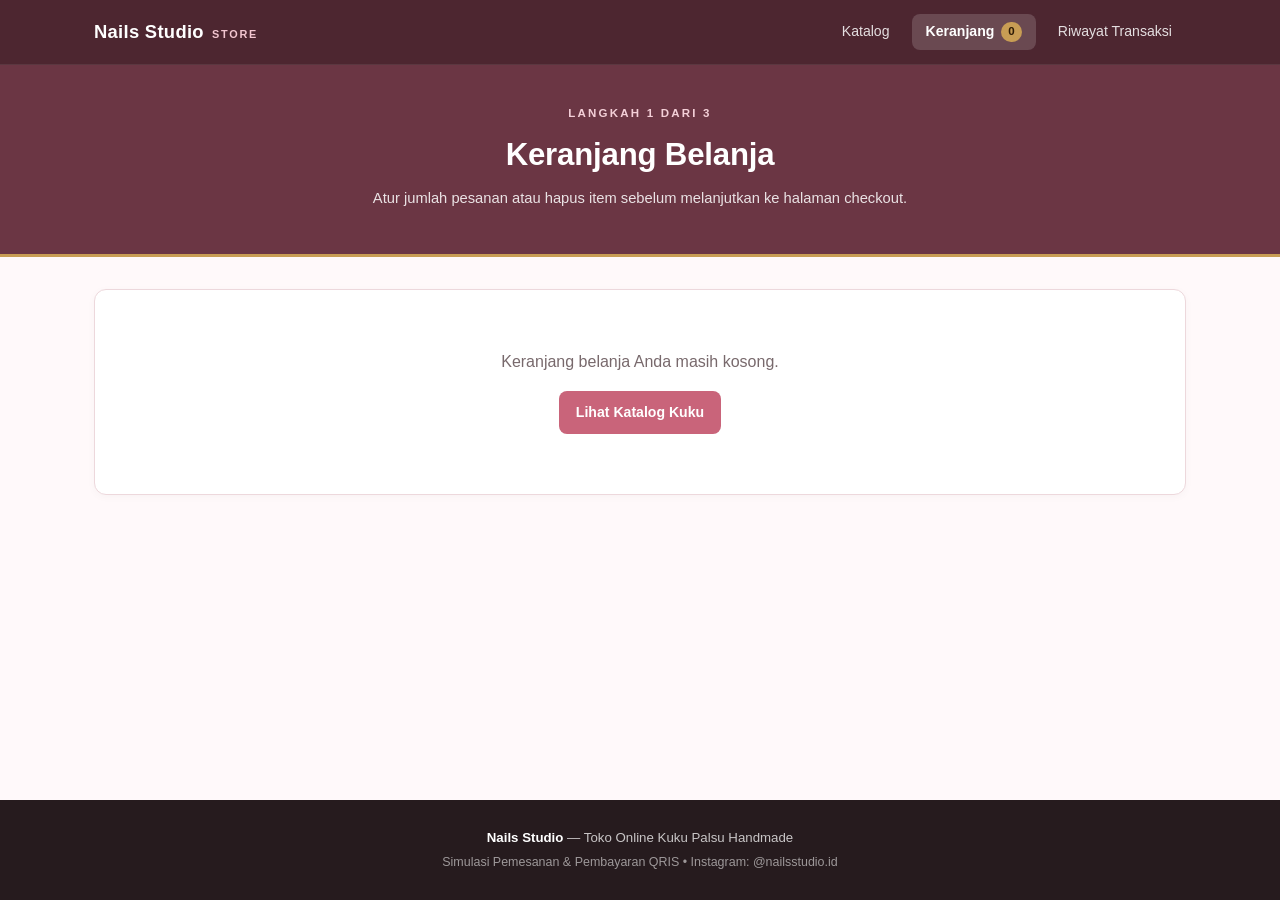
==== commit 85d921ec: "Update cart.html" ====
--- a/cart.html
+++ b/cart.html
@@ -8,103 +8,116 @@
 </head>
 <body>
 
-  <header>
-    <div class="header-inner">
+  <header class="topbar">
+    <div class="topbar-inner">
       <a href="index.html" class="brand-link">
-        <div class="brand-name">Nails Studio</div>
-        <div class="brand-tagline">Keranjang Belanja</div>
+        <span class="brand-title">Nails Studio</span>
+        <span class="brand-sub">STORE</span>
       </a>
       <nav class="nav-links">
-        <a href="index.html" class="nav-btn">Katalog</a>
-        <a href="history.html" class="nav-btn">Riwayat Pesanan</a>
-        <a href="cart.html" class="nav-btn active">Keranjang <span class="cart-badge">0</span></a>
+        <a href="index.html" class="nav-link">Katalog</a>
+        <a href="cart.html" class="nav-link active">Keranjang <span class="cart-badge">0</span></a>
+        <a href="history.html" class="nav-link">Riwayat Transaksi</a>
       </nav>
     </div>
   </header>
 
+  <section class="hero-banner">
+    <div class="hero-eyebrow">LANGKAH 1 DARI 3</div>
+    <h1>Keranjang Belanja</h1>
+    <p>Atur jumlah pesanan atau hapus item sebelum melanjutkan ke halaman checkout.</p>
+  </section>
+
   <main class="container">
-    <div class="section-title">
-      <span>Keranjang Belanja Anda</span>
-      <a href="index.html" class="btn btn-outline" style="font-size:0.82rem;">&larr; Lanjut Belanja</a>
-    </div>
-
     <div class="two-col" id="cart-layout">
-      <div class="panel" id="cart-items-box"></div>
-      <div class="panel" id="cart-summary-box"></div>
+      <div class="panel" id="cart-items-panel"></div>
+      <div class="panel" id="cart-summary-panel"></div>
     </div>
   </main>
 
   <footer>
-    <p><strong>Nails Studio</strong> — Katalog Resmi Kuku Palsu</p>
+    <p><strong>Nails Studio</strong> — Toko Online Kuku Palsu Handmade</p>
+    <p>Simulasi Pemesanan &amp; Pembayaran QRIS &bull; Instagram: @nailsstudio.id</p>
   </footer>
 
   <script src="app.js"></script>
   <script>
-    const { getCart, updateCartQty, removeFromCart, getCartSubtotal, formatRupiah, escapeHtml } = window.NailsApp;
+    const { getCart, updateCartQty, removeFromCart, clearCart, getCartCount, getCartSubtotal, formatRupiah, escapeHtml } = window.NailsApp;
 
     function renderCart() {
       const cart = getCart();
-      const itemsBox = document.getElementById("cart-items-box");
-      const summaryBox = document.getElementById("cart-summary-box");
+      const itemsPanel = document.getElementById("cart-items-panel");
+      const summaryPanel = document.getElementById("cart-summary-panel");
 
       if (!cart.length) {
-        itemsBox.innerHTML = `
-          <div style="text-align:center;padding:32px 10px;">
+        itemsPanel.style.gridColumn = "1 / -1";
+        itemsPanel.innerHTML = `
+          <div style="text-align:center;padding:36px 12px;">
             <p style="color:var(--text-muted);margin-bottom:16px;">Keranjang belanja Anda masih kosong.</p>
             <a href="index.html" class="btn btn-primary">Lihat Katalog Kuku</a>
           </div>`;
-        summaryBox.style.display = "none";
+        summaryPanel.style.display = "none";
         return;
       }
 
-      summaryBox.style.display = "block";
-      itemsBox.innerHTML = cart.map((item) => `
-        <div class="cart-item">
-          <img src="${escapeHtml(item.gambar)}" alt="${escapeHtml(item.nama)}" />
-          <div class="cart-item-info">
-            <strong>${escapeHtml(item.nama)}</strong>
-            <div style="font-size:0.82rem;color:var(--text-muted);">Bentuk: ${escapeHtml(item.bentuk)}</div>
-            <div style="color:var(--primary);font-weight:700;margin-top:4px;">${formatRupiah(item.harga)}</div>
+      itemsPanel.style.gridColumn = "auto";
+      summaryPanel.style.display = "block";
+      const totalItems = getCartCount();
+      const subtotal = getCartSubtotal();
+      const estOngkir = 15000;
+
+      itemsPanel.innerHTML = `
+        <div class="panel-header">
+          <h3>Daftar Item (${totalItems})</h3>
+          <button class="btn btn-danger-outline" onclick="handleClear()">Kosongkan Keranjang</button>
+        </div>
+        ${cart.map((item) => `
+          <div class="cart-row">
+            <div class="cart-left">
+              <img src="${escapeHtml(item.gambar)}" alt="${escapeHtml(item.nama)}" class="cart-thumb" />
+              <div>
+                <div style="font-weight:700;font-size:0.98rem;">${escapeHtml(item.nama)}</div>
+                <div style="font-size:0.8rem;color:var(--text-muted);margin:2px 0 4px;">Bentuk: ${escapeHtml(item.bentuk)} &bull; Satuan: / set</div>
+                <div style="font-weight:700;color:var(--primary);font-size:0.9rem;">${formatRupiah(item.harga)} / set</div>
+              </div>
+            </div>
+            <div class="cart-right">
+              <div class="qty-box">
+                <button onclick="handleQty('${item.id}', -1)">&minus;</button>
+                <span>${item.qty}</span>
+                <button onclick="handleQty('${item.id}', 1)">+</button>
+              </div>
+              <div style="font-weight:800;font-size:0.95rem;">${formatRupiah(item.harga * item.qty)}</div>
+              <button class="btn btn-danger-outline" onclick="handleRemove('${item.id}')">Hapus</button>
+            </div>
           </div>
-          <div class="qty-control">
-            <button onclick="changeQty('${item.id}', -1)">-</button>
-            <span>${item.qty}</span>
-            <button onclick="changeQty('${item.id}', 1)">+</button>
-          </div>
-          <button class="btn btn-outline" style="padding:6px 10px;color:var(--danger);" onclick="deleteItem('${item.id}')">Hapus</button>
+        `).join("")}
+      `;
+
+      summaryPanel.innerHTML = `
+        <div class="panel-header">
+          <h3>Ringkasan Belanja</h3>
         </div>
-      `).join("");
-
-      const subtotal = getCartSubtotal();
-      const totalQty = cart.reduce((s, i) => s + i.qty, 0);
-
-      summaryBox.innerHTML = `
-        <h3 style="margin-bottom:14px;font-family:Georgia,serif;">Ringkasan Belanja</h3>
         <div class="summary-row">
-          <span>Total Set Kuku (${totalQty} pcs)</span>
+          <span>Subtotal (${totalItems} item)</span>
           <span>${formatRupiah(subtotal)}</span>
         </div>
         <div class="summary-row">
-          <span>Estimasi Ongkos Kirim</span>
-          <span>Dihitung saat checkout</span>
+          <span>Estimasi Pengiriman Reguler</span>
+          <span>${formatRupiah(estOngkir)}</span>
         </div>
-        <div class="summary-total" style="margin-bottom:18px;">
-          <span>Subtotal</span>
-          <span>${formatRupiah(subtotal)}</span>
+        <div class="summary-grand" style="margin-bottom:18px;">
+          <span>Grand Total</span>
+          <span>${formatRupiah(subtotal + estOngkir)}</span>
         </div>
-        <a href="checkout.html" class="btn btn-primary btn-full">Lanjut ke Checkout &rarr;</a>
+        <a href="checkout.html" class="btn btn-primary btn-full" style="margin-bottom:10px;">Lanjut ke Checkout &rarr;</a>
+        <a href="index.html" class="btn btn-outline btn-full">+ Tambah Set Lainnya</a>
       `;
     }
 
-    function changeQty(id, delta) {
-      updateCartQty(id, delta);
-      renderCart();
-    }
-
-    function deleteItem(id) {
-      removeFromCart(id);
-      renderCart();
-    }
+    function handleQty(id, delta) { updateCartQty(id, delta); renderCart(); }
+    function handleRemove(id) { removeFromCart(id); renderCart(); }
+    function handleClear() { clearCart(); renderCart(); }
 
     renderCart();
   </script>
--- a/style.css
+++ b/style.css
@@ -1,21 +1,23 @@
 :root {
   --bg-body: #fff9fa;
   --bg-card: #ffffff;
+  --header-top: #4d2630;
+  --hero-bg: #6b3644;
   --primary: #c9647a;
-  --primary-dark: #b14f65;
+  --primary-dark: #a64a5f;
   --primary-light: #fae6ea;
+  --gold: #c89d54;
   --text-main: #2d2325;
   --text-muted: #78696c;
-  --border: #f0dce0;
-  --gold: #b88e58;
-  --success: #2f855a;
-  --success-bg: #e6f6ec;
-  --warning: #b7791f;
-  --warning-bg: #fef6e4;
-  --danger: #c53030;
-  --danger-bg: #fdecec;
-  --shadow-sm: 0 2px 10px rgba(201, 100, 122, 0.06);
-  --shadow-md: 0 8px 24px rgba(201, 100, 122, 0.1);
+  --border: #edd8dc;
+  --footer-bg: #261b1e;
+  --success: #247a52;
+  --success-bg: #e7f6ef;
+  --warning: #a86814;
+  --warning-bg: #fef5e4;
+  --warning-border: #f0d7a8;
+  --danger: #b83227;
+  --danger-bg: #fdecea;
 }
 
 * {
@@ -28,59 +30,56 @@
   font-family: -apple-system, BlinkMacSystemFont, "Segoe UI", Roboto, Helvetica, Arial, sans-serif;
   background-color: var(--bg-body);
   color: var(--text-main);
-  line-height: 1.6;
+  line-height: 1.55;
   min-height: 100vh;
   display: flex;
   flex-direction: column;
 }
 
-a {
-  color: inherit;
-  text-decoration: none;
-}
-
-/* Topbar Navigation */
+/* Top Navbar */
 .topbar {
-  background-color: var(--bg-card);
-  border-bottom: 1px solid var(--border);
+  background-color: var(--header-top);
+  color: #ffffff;
+  border-bottom: 1px solid rgba(255, 255, 255, 0.08);
   position: sticky;
   top: 0;
-  z-index: 50;
-  box-shadow: var(--shadow-sm);
+  z-index: 100;
 }
 
 .topbar-inner {
   max-width: 1140px;
   margin: 0 auto;
-  padding: 14px 20px;
-  display: flex;
-  justify-content: space-between;
-  align-items: center;
-  gap: 16px;
+  padding: 14px 24px;
+  display: flex;
+  justify-content: space-between;
+  align-items: center;
   flex-wrap: wrap;
-}
-
-.topbar-brand {
-  display: flex;
-  flex-direction: column;
-}
-
-.brand-name {
-  font-family: Georgia, "Times New Roman", serif;
-  font-size: 1.45rem;
-  letter-spacing: 1.5px;
-  color: var(--primary);
+  gap: 12px;
+}
+
+.brand-link {
+  text-decoration: none;
+  color: #ffffff;
+  display: inline-flex;
+  align-items: baseline;
+  gap: 8px;
+}
+
+.brand-title {
+  font-size: 1.15rem;
+  font-weight: 700;
+  letter-spacing: 0.3px;
+}
+
+.brand-sub {
+  font-size: 0.68rem;
+  letter-spacing: 1.8px;
   text-transform: uppercase;
-  font-weight: 700;
-  line-height: 1.2;
-}
-
-.brand-tagline {
-  font-size: 0.78rem;
-  color: var(--text-muted);
-}
-
-.topbar-nav {
+  color: #f3c6d0;
+  font-weight: 600;
+}
+
+.nav-links {
   display: flex;
   align-items: center;
   gap: 8px;
@@ -88,185 +87,157 @@
 }
 
 .nav-link {
+  text-decoration: none;
+  color: rgba(255, 255, 255, 0.85);
+  font-size: 0.88rem;
+  font-weight: 500;
+  padding: 7px 14px;
+  border-radius: 8px;
   display: inline-flex;
   align-items: center;
-  gap: 6px;
-  padding: 8px 14px;
-  border-radius: 999px;
-  font-size: 0.88rem;
+  gap: 7px;
+  transition: all 0.2s;
+}
+
+.nav-link:hover {
+  color: #ffffff;
+  background: rgba(255, 255, 255, 0.1);
+}
+
+.nav-link.active {
+  background: rgba(255, 255, 255, 0.16);
+  color: #ffffff;
   font-weight: 600;
-  color: var(--text-muted);
-  border: 1px solid transparent;
-  transition: all 0.2s ease;
-}
-
-.nav-link:hover {
-  color: var(--primary);
-  background-color: var(--primary-light);
-}
-
-.nav-link.active {
-  color: #ffffff;
-  background-color: var(--primary);
 }
 
 .cart-badge {
   background-color: var(--gold);
-  color: #ffffff;
+  color: #2d1b05;
   font-size: 0.72rem;
-  font-weight: 700;
+  font-weight: 800;
   padding: 1px 7px;
   border-radius: 999px;
-  min-width: 20px;
+}
+
+/* Hero Banner */
+.hero-banner {
+  background-color: var(--hero-bg);
+  color: #ffffff;
   text-align: center;
-}
-
-.nav-link.active .cart-badge {
-  background-color: #ffffff;
-  color: var(--primary);
-}
-
-/* Hero */
-.hero {
-  max-width: 1100px;
-  width: calc(100% - 40px);
-  margin: 26px auto 10px;
-  padding: 34px 24px;
-  background: linear-gradient(135deg, #fcebf0 0%, #fff5f7 100%);
-  border: 1px solid var(--border);
-  border-radius: 16px;
-  text-align: center;
-}
-
-.hero.compact {
-  padding: 24px 20px;
-  margin-bottom: 4px;
-}
-
-.brand-tag {
-  display: inline-block;
-  font-size: 0.74rem;
-  font-weight: 700;
-  letter-spacing: 1px;
+  padding: 40px 24px 44px;
+  border-bottom: 3px solid var(--gold);
+}
+
+.hero-eyebrow {
+  font-size: 0.72rem;
+  letter-spacing: 2.2px;
   text-transform: uppercase;
-  color: var(--primary);
-  background-color: #ffffff;
-  border: 1px solid var(--border);
-  padding: 4px 12px;
-  border-radius: 999px;
-  margin-bottom: 10px;
-}
-
-.hero h1 {
-  font-family: Georgia, "Times New Roman", serif;
-  font-size: 1.75rem;
-  color: var(--text-main);
+  color: #f4d0d8;
+  font-weight: 600;
   margin-bottom: 8px;
 }
 
-.hero p {
-  max-width: 640px;
+.hero-banner h1 {
+  font-size: 1.95rem;
+  font-weight: 700;
+  margin-bottom: 8px;
+  letter-spacing: -0.2px;
+}
+
+.hero-banner p {
+  max-width: 620px;
   margin: 0 auto;
-  color: var(--text-muted);
-  font-size: 0.94rem;
-}
-
-/* Containers */
-.container,
-.page-container {
+  font-size: 0.92rem;
+  color: rgba(255, 255, 255, 0.86);
+}
+
+/* Main Container */
+.container {
   max-width: 1140px;
   width: 100%;
   margin: 0 auto;
-  padding: 22px 20px 60px;
+  padding: 32px 24px 64px;
   flex-grow: 1;
 }
 
-/* Toolbar Filter */
-.toolbar {
-  background-color: var(--bg-card);
-  border: 1px solid var(--border);
-  border-radius: 14px;
-  padding: 14px;
-  margin-bottom: 22px;
-  display: grid;
-  grid-template-columns: 2fr 1fr 1fr 1fr;
-  gap: 12px;
-  box-shadow: var(--shadow-sm);
-}
-
-.input,
-.select,
-.textarea {
-  width: 100%;
-  padding: 10px 12px;
-  border: 1px solid var(--border);
-  border-radius: 10px;
-  font-size: 0.9rem;
-  font-family: inherit;
-  color: var(--text-main);
-  background-color: #ffffff;
-  outline: none;
-  transition: border-color 0.2s ease;
-}
-
-.input:focus,
-.select:focus,
-.textarea:focus {
-  border-color: var(--primary);
-}
-
-.textarea {
-  min-height: 82px;
-  resize: vertical;
-}
-
-/* Section Title */
-.section-title {
-  font-family: Georgia, "Times New Roman", serif;
-  font-size: 1.3rem;
-  margin-bottom: 18px;
-  padding-bottom: 10px;
-  border-bottom: 2px solid var(--primary-light);
-  display: flex;
-  justify-content: space-between;
-  align-items: center;
-  gap: 12px;
+.section-header {
+  display: flex;
+  justify-content: space-between;
+  align-items: center;
+  flex-wrap: wrap;
+  gap: 10px;
+  padding-bottom: 14px;
+  margin-bottom: 24px;
+  border-bottom: 1px solid var(--border);
+}
+
+.section-header h2 {
+  font-size: 1.25rem;
+  font-weight: 700;
+  color: var(--text-main);
 }
 
 .section-count {
-  font-family: sans-serif;
   font-size: 0.85rem;
   color: var(--text-muted);
-  font-weight: normal;
+}
+
+/* Filter Bar */
+.filter-bar {
+  display: flex;
+  gap: 10px;
+  flex-wrap: wrap;
+  margin-bottom: 22px;
+}
+
+.filter-bar input,
+.filter-bar select {
+  padding: 9px 14px;
+  border: 1px solid var(--border);
+  border-radius: 8px;
+  font-size: 0.88rem;
+  background: #ffffff;
+  color: var(--text-main);
+  outline: none;
+}
+
+.filter-bar input {
+  flex: 1;
+  min-width: 220px;
+}
+
+.filter-bar input:focus,
+.filter-bar select:focus {
+  border-color: var(--primary);
 }
 
 /* Catalog Grid */
 .catalog-grid {
   display: grid;
-  grid-template-columns: repeat(auto-fill, minmax(245px, 1fr));
+  grid-template-columns: repeat(4, 1fr);
   gap: 22px;
 }
 
 .product-card {
-  background-color: var(--bg-card);
-  border: 1px solid var(--border);
-  border-radius: 14px;
+  background: var(--bg-card);
+  border: 1px solid var(--border);
+  border-radius: 12px;
   overflow: hidden;
   display: flex;
   flex-direction: column;
-  transition: transform 0.18s ease, box-shadow 0.18s ease;
+  box-shadow: 0 2px 8px rgba(45, 35, 37, 0.04);
+  transition: transform 0.2s, box-shadow 0.2s;
 }
 
 .product-card:hover {
   transform: translateY(-2px);
-  box-shadow: var(--shadow-md);
+  box-shadow: 0 8px 20px rgba(201, 100, 122, 0.12);
 }
 
 .product-image {
-  background-color: #fdf3f5;
-  height: 215px;
   position: relative;
-  border-bottom: 1px solid var(--border);
+  height: 220px;
+  background: #fdf3f5;
   overflow: hidden;
 }
 
@@ -277,77 +248,86 @@
   display: block;
 }
 
-.badge {
+.origin-badge {
   position: absolute;
   top: 12px;
   left: 12px;
-  background-color: var(--primary);
-  color: #ffffff;
-  font-size: 0.72rem;
-  font-weight: 600;
+  background: #ffffff;
+  color: var(--text-main);
+  font-size: 0.68rem;
+  font-weight: 700;
+  letter-spacing: 0.6px;
+  text-transform: uppercase;
   padding: 4px 10px;
-  border-radius: 20px;
-  letter-spacing: 0.5px;
-  text-transform: uppercase;
-  z-index: 1;
-}
-
-.badge.gold {
-  background-color: var(--gold);
-}
-
-.product-info {
+  border-radius: 6px;
+  box-shadow: 0 2px 6px rgba(0, 0, 0, 0.12);
+}
+
+.product-body {
   padding: 16px;
   display: flex;
   flex-direction: column;
   flex-grow: 1;
 }
 
-.product-category {
-  font-size: 0.74rem;
-  color: var(--primary);
+.product-cat {
+  font-size: 0.7rem;
+  font-weight: 700;
+  letter-spacing: 0.8px;
   text-transform: uppercase;
-  letter-spacing: 1px;
-  font-weight: 600;
+  color: var(--gold);
   margin-bottom: 4px;
 }
 
 .product-title {
-  font-size: 1.03rem;
-  font-weight: 600;
+  font-size: 1.02rem;
+  font-weight: 700;
   color: var(--text-main);
   margin-bottom: 6px;
 }
 
 .product-desc {
-  font-size: 0.84rem;
+  font-size: 0.83rem;
   color: var(--text-muted);
   margin-bottom: 14px;
   flex-grow: 1;
 }
 
-.product-meta {
-  display: flex;
-  justify-content: space-between;
-  align-items: center;
-  padding-top: 10px;
-  margin-bottom: 12px;
-  border-top: 1px dashed var(--border);
-}
-
-.product-price {
-  font-size: 1.02rem;
-  font-weight: 700;
-  color: var(--text-main);
-}
-
-.product-shape {
-  font-size: 0.76rem;
-  background-color: var(--primary-light);
-  color: var(--primary);
+.product-tags {
+  display: flex;
+  gap: 6px;
+  flex-wrap: wrap;
+  margin-bottom: 14px;
+}
+
+.tag-pill {
+  font-size: 0.74rem;
   padding: 3px 9px;
   border-radius: 6px;
-  font-weight: 600;
+  border: 1px solid var(--border);
+  background: var(--bg-body);
+  color: var(--text-muted);
+  font-weight: 500;
+}
+
+.product-price-row {
+  display: flex;
+  justify-content: space-between;
+  align-items: baseline;
+  padding-top: 12px;
+  border-top: 1px solid var(--border);
+  margin-bottom: 12px;
+}
+
+.product-price {
+  font-size: 1.05rem;
+  font-weight: 800;
+  color: var(--text-main);
+}
+
+.product-unit {
+  font-size: 0.78rem;
+  color: var(--text-muted);
 }
 
 /* Buttons */
@@ -355,59 +335,48 @@
   display: inline-flex;
   align-items: center;
   justify-content: center;
-  gap: 8px;
+  gap: 6px;
   padding: 10px 16px;
-  border-radius: 10px;
+  border-radius: 8px;
   font-size: 0.88rem;
   font-weight: 600;
-  font-family: inherit;
   cursor: pointer;
   border: 1px solid transparent;
-  transition: all 0.18s ease;
-  text-align: center;
-}
-
-.btn:disabled {
-  opacity: 0.6;
-  cursor: not-allowed;
-}
-
-.btn-block {
-  width: 100%;
-}
-
-.btn-sm {
+  text-decoration: none;
+  transition: all 0.18s;
+  font-family: inherit;
+}
+
+.btn-primary {
+  background-color: var(--primary);
+  color: #ffffff;
+}
+
+.btn-primary:hover {
+  background-color: var(--primary-dark);
+}
+
+.btn-outline {
+  background-color: #ffffff;
+  border-color: var(--border);
+  color: var(--text-main);
+}
+
+.btn-outline:hover {
+  border-color: var(--primary);
+  color: var(--primary);
+}
+
+.btn-danger-outline {
+  background-color: #ffffff;
+  border-color: #f1c5c1;
+  color: var(--danger);
   padding: 6px 12px;
   font-size: 0.8rem;
-  border-radius: 8px;
-}
-
-.btn-primary {
-  background-color: var(--primary);
-  color: #ffffff;
-}
-
-.btn-primary:hover:not(:disabled) {
-  background-color: var(--primary-dark);
-}
-
-.btn-outline {
-  background-color: #ffffff;
-  color: var(--primary);
-  border-color: var(--primary);
-}
-
-.btn-outline:hover:not(:disabled) {
-  background-color: var(--primary-light);
-}
-
-.btn-ghost {
-  background-color: var(--primary-light);
-  color: var(--primary);
-}
-
-.btn-ghost:hover:not(:disabled) {
-  background-color: #f4d3da;
+}
+
+.btn-danger-outline:hover {
+  background-color: var(--danger-bg);
 }
 
 .btn-success {
@@ -415,147 +384,143 @@
   color: #ffffff;
 }
 
-.btn-success:hover:not(:disabled) {
-  background-color: #276749;
-}
-
 .btn-danger {
-  background-color: var(--danger-bg);
-  color: var(--danger);
-  border-color: #f8c4c4;
-}
-
-.btn-danger:hover:not(:disabled) {
-  background-color: #fad4d4;
-}
-
-/* Cards & Layouts */
-.card {
-  background-color: var(--bg-card);
-  border: 1px solid var(--border);
-  border-radius: 14px;
-  padding: 20px;
-  box-shadow: var(--shadow-sm);
-}
-
-.card-title {
-  font-family: Georgia, "Times New Roman", serif;
-  font-size: 1.15rem;
-  margin-bottom: 14px;
-  padding-bottom: 10px;
+  background-color: var(--danger);
+  color: #ffffff;
+}
+
+.btn-full {
+  width: 100%;
+}
+
+/* Two-Column Layout & Panels */
+.two-col {
+  display: grid;
+  grid-template-columns: 1.65fr 1fr;
+  gap: 24px;
+  align-items: start;
+}
+
+.panel {
+  background: var(--bg-card);
+  border: 1px solid var(--border);
+  border-radius: 12px;
+  padding: 24px;
+  box-shadow: 0 2px 8px rgba(45, 35, 37, 0.03);
+}
+
+.panel-header {
+  display: flex;
+  justify-content: space-between;
+  align-items: center;
+  padding-bottom: 14px;
+  margin-bottom: 16px;
   border-bottom: 1px solid var(--border);
 }
 
-.two-col-layout {
-  display: grid;
-  grid-template-columns: 1.6fr 1fr;
-  gap: 22px;
-  align-items: start;
-}
-
-/* Cart Items */
-.cart-list {
-  display: flex;
-  flex-direction: column;
+.panel-header h3 {
+  font-size: 1.08rem;
+  font-weight: 700;
+}
+
+/* Cart Row */
+.cart-row {
+  display: flex;
+  justify-content: space-between;
+  align-items: center;
+  gap: 16px;
+  padding: 16px 0;
+  border-bottom: 1px solid var(--border);
+}
+
+.cart-row:last-child {
+  border-bottom: none;
+  padding-bottom: 0;
+}
+
+.cart-left {
+  display: flex;
+  align-items: center;
   gap: 14px;
 }
 
-.cart-item {
-  display: grid;
-  grid-template-columns: 88px 1fr auto;
-  gap: 16px;
-  align-items: center;
-  padding: 14px;
-  background-color: var(--bg-card);
-  border: 1px solid var(--border);
-  border-radius: 14px;
-}
-
 .cart-thumb {
-  width: 88px;
-  height: 88px;
+  width: 72px;
+  height: 72px;
   border-radius: 10px;
   object-fit: cover;
   border: 1px solid var(--border);
 }
 
-.cart-item-title {
-  font-weight: 700;
-  font-size: 1rem;
-  margin-bottom: 4px;
-}
-
-.cart-item-meta {
-  font-size: 0.82rem;
-  color: var(--text-muted);
-  margin-bottom: 6px;
-}
-
-.cart-item-actions {
+.cart-right {
   display: flex;
   flex-direction: column;
   align-items: flex-end;
-  gap: 10px;
-}
-
-.qty-control {
+  gap: 8px;
+}
+
+.qty-box {
   display: inline-flex;
   align-items: center;
   border: 1px solid var(--border);
   border-radius: 8px;
   overflow: hidden;
-  background-color: #ffffff;
-}
-
-.qty-btn {
-  width: 30px;
+  background: #ffffff;
+}
+
+.qty-box button {
+  width: 32px;
   height: 30px;
   border: none;
-  background-color: var(--primary-light);
+  background: var(--bg-body);
+  color: var(--text-main);
+  font-weight: 700;
+  cursor: pointer;
+}
+
+.qty-box button:hover {
+  background: var(--primary-light);
   color: var(--primary);
-  font-weight: 700;
-  font-size: 1rem;
-  cursor: pointer;
-}
-
-.qty-btn:hover {
-  background-color: #f3cdd5;
-}
-
-.qty-value {
-  min-width: 34px;
-  text-align: center;
+}
+
+.qty-box span {
+  padding: 0 12px;
+  font-size: 0.88rem;
+  font-weight: 700;
+}
+
+/* Summary */
+.summary-row {
+  display: flex;
+  justify-content: space-between;
+  font-size: 0.9rem;
+  margin-bottom: 10px;
+  color: var(--text-muted);
+}
+
+.summary-row strong,
+.summary-row span:last-child {
+  color: var(--text-main);
   font-weight: 600;
-  font-size: 0.9rem;
-}
-
-/* Summary Rows */
-.summary-row {
-  display: flex;
-  justify-content: space-between;
-  align-items: center;
-  padding: 8px 0;
-  font-size: 0.92rem;
-  color: var(--text-muted);
-}
-
-.summary-row.total {
-  margin-top: 8px;
-  padding-top: 12px;
-  border-top: 1px dashed var(--border);
-  font-size: 1.08rem;
-  font-weight: 700;
-  color: var(--text-main);
-}
-
-.summary-actions {
-  display: flex;
-  flex-direction: column;
-  gap: 10px;
-  margin-top: 16px;
-}
-
-/* Forms */
+}
+
+.summary-grand {
+  display: flex;
+  justify-content: space-between;
+  align-items: baseline;
+  padding-top: 14px;
+  margin-top: 14px;
+  border-top: 1px solid var(--border);
+  font-size: 1.12rem;
+  font-weight: 800;
+}
+
+.summary-grand span:last-child {
+  color: var(--primary);
+  font-size: 1.22rem;
+}
+
+/* Checkout Form */
 .form-grid {
   display: grid;
   grid-template-columns: 1fr 1fr;
@@ -563,296 +528,232 @@
 }
 
 .form-group {
-  display: flex;
-  flex-direction: column;
-  gap: 6px;
   margin-bottom: 14px;
 }
 
-.form-group.full {
-  grid-column: 1 / -1;
-}
-
-.form-label {
-  font-size: 0.85rem;
+.form-group label {
+  display: block;
+  font-size: 0.83rem;
   font-weight: 600;
-  color: var(--text-main);
-}
-
-.radio-list {
-  display: flex;
-  flex-direction: column;
-  gap: 10px;
-}
-
-.radio-card {
-  display: flex;
-  justify-content: space-between;
+  margin-bottom: 6px;
+}
+
+.form-group input,
+.form-group select,
+.form-group textarea {
+  width: 100%;
+  padding: 10px 12px;
+  border: 1px solid var(--border);
+  border-radius: 8px;
+  font-size: 0.9rem;
+  font-family: inherit;
+  background: #ffffff;
+}
+
+.form-group input:focus,
+.form-group select:focus,
+.form-group textarea:focus {
+  outline: none;
+  border-color: var(--primary);
+}
+
+.payment-option-card {
+  border: 1.5px solid var(--primary);
+  background: var(--primary-light);
+  border-radius: 10px;
+  padding: 14px;
+  display: flex;
   align-items: center;
   gap: 12px;
-  padding: 12px 14px;
-  border: 1px solid var(--border);
-  border-radius: 10px;
-  cursor: pointer;
-  background-color: #ffffff;
-}
-
-.radio-card:hover {
-  border-color: var(--primary);
-  background-color: #fffafd;
-}
-
-.radio-left {
-  display: flex;
-  align-items: center;
-  gap: 10px;
-}
-
-/* Status Pill */
-.status-pill {
-  display: inline-block;
-  font-size: 0.75rem;
-  font-weight: 700;
-  padding: 4px 10px;
-  border-radius: 999px;
-  text-transform: uppercase;
-  letter-spacing: 0.5px;
-}
-
-.status-pill.pending {
-  background-color: var(--warning-bg);
-  color: var(--warning);
-}
-
-.status-pill.paid {
-  background-color: var(--success-bg);
-  color: var(--success);
-}
-
-.status-pill.cancelled {
-  background-color: var(--danger-bg);
-  color: var(--danger);
-}
-
-/* Payment & QRIS */
-.payment-wrap {
+}
+
+/* Payment QRIS Card */
+.invoice-card {
   max-width: 720px;
   margin: 0 auto;
-}
-
-.qris-box {
-  text-align: center;
-  padding: 22px;
-  background: linear-gradient(180deg, #fffafd 0%, #fae6ea 100%);
-  border: 1px dashed var(--primary);
+  background: #ffffff;
+  border: 1px solid var(--border);
   border-radius: 14px;
-  margin: 18px 0;
+  padding: 28px;
+  box-shadow: 0 4px 16px rgba(45, 35, 37, 0.05);
+}
+
+.invoice-top {
+  display: flex;
+  justify-content: space-between;
+  align-items: center;
+  flex-wrap: wrap;
+  gap: 10px;
+  padding-bottom: 18px;
+  border-bottom: 1px solid var(--border);
+}
+
+.status-pill {
+  display: inline-flex;
+  align-items: center;
+  gap: 6px;
+  padding: 5px 14px;
+  border-radius: 999px;
+  font-size: 0.75rem;
+  font-weight: 700;
+  letter-spacing: 0.4px;
+  text-transform: uppercase;
+}
+
+.status-pending {
+  background: var(--warning-bg);
+  color: var(--warning);
+  border: 1px solid var(--warning-border);
+}
+
+.status-paid {
+  background: var(--success-bg);
+  color: var(--success);
+  border: 1px solid #b7e3ce;
+}
+
+.status-rejected {
+  background: var(--danger-bg);
+  color: var(--danger);
+  border: 1px solid #f5c2be;
 }
 
 .qris-frame {
-  display: inline-block;
+  max-width: 280px;
+  margin: 20px auto;
+  border: 1px solid var(--border);
+  border-radius: 12px;
+  padding: 16px;
+  background: #ffffff;
+  box-shadow: 0 4px 14px rgba(0, 0, 0, 0.04);
+}
+
+.qris-frame-header {
+  display: flex;
+  justify-content: space-between;
+  align-items: center;
+  font-size: 0.82rem;
+  padding-bottom: 10px;
+  margin-bottom: 12px;
+  border-bottom: 1px solid var(--border);
+}
+
+.qris-notice {
+  max-width: 420px;
+  margin: 0 auto 20px;
+  background: var(--bg-body);
+  border: 1px solid var(--border);
+  border-radius: 10px;
+  padding: 14px 16px;
+  text-align: left;
+  font-size: 0.84rem;
+  color: var(--text-muted);
+}
+
+/* History Tabs & Table */
+.filter-tabs {
+  display: flex;
+  gap: 8px;
+  flex-wrap: wrap;
+  margin-bottom: 18px;
+}
+
+.tab-btn {
+  padding: 7px 14px;
+  border-radius: 8px;
+  border: 1px solid var(--border);
+  background: #ffffff;
+  color: var(--text-main);
+  font-size: 0.83rem;
+  font-weight: 600;
+  cursor: pointer;
+}
+
+.tab-btn.active {
+  background: var(--primary);
+  color: #ffffff;
+  border-color: var(--primary);
+}
+
+.table-wrap {
+  overflow-x: auto;
+}
+
+.tx-table {
+  width: 100%;
+  border-collapse: collapse;
+  font-size: 0.88rem;
+}
+
+.tx-table th {
+  text-align: left;
+  padding: 12px 14px;
+  background: var(--bg-body);
+  color: var(--text-muted);
+  font-size: 0.74rem;
+  letter-spacing: 0.6px;
+  text-transform: uppercase;
+  border-bottom: 1px solid var(--border);
+}
+
+.tx-table td {
+  padding: 16px 14px;
+  border-bottom: 1px solid var(--border);
+  vertical-align: middle;
+}
+
+/* Simulator Log */
+.sim-log {
+  background: #23191c;
+  color: #f8dfe4;
+  font-family: monospace;
+  font-size: 0.82rem;
   padding: 14px;
-  background-color: #ffffff;
-  border: 1px solid var(--border);
-  border-radius: 12px;
-  margin: 12px 0;
-  box-shadow: var(--shadow-sm);
-}
-
-.qris-frame img,
-.qris-frame svg {
-  width: 220px;
-  height: 220px;
-  display: block;
-}
-
-.countdown-box {
-  display: inline-block;
-  background-color: #ffffff;
-  border: 1px solid var(--border);
-  padding: 6px 14px;
-  border-radius: 999px;
-  font-size: 0.85rem;
-  font-weight: 700;
-  color: var(--primary);
-  margin-top: 6px;
-}
-
-.btn-row {
-  display: flex;
-  gap: 10px;
-  flex-wrap: wrap;
-}
-
-/* Empty State & Alert */
-.empty-state {
-  text-align: center;
-  padding: 48px 20px;
-  background-color: var(--bg-card);
-  border: 1px solid var(--border);
-  border-radius: 16px;
-}
-
-.empty-state h2 {
-  font-family: Georgia, "Times New Roman", serif;
-  margin-bottom: 8px;
-}
-
-.empty-state p {
-  color: var(--text-muted);
-  margin-bottom: 18px;
-}
-
-.alert {
-  padding: 12px 16px;
   border-radius: 10px;
-  font-size: 0.88rem;
-  margin-bottom: 16px;
-  border: 1px solid transparent;
-}
-
-.alert.info {
-  background-color: var(--primary-light);
-  color: var(--text-main);
-  border-color: var(--border);
-}
-
-.alert.success {
-  background-color: var(--success-bg);
-  color: var(--success);
-  border-color: #b7ebc9;
-}
-
-.alert.danger {
-  background-color: var(--danger-bg);
-  color: var(--danger);
-  border-color: #f8c4c4;
-}
-
-/* History Cards */
-.history-list {
-  display: flex;
-  flex-direction: column;
-  gap: 16px;
-}
-
-.history-header {
-  display: flex;
-  justify-content: space-between;
-  align-items: center;
-  gap: 12px;
-  flex-wrap: wrap;
-  padding-bottom: 12px;
-  border-bottom: 1px solid var(--border);
-  margin-bottom: 12px;
-}
-
-.history-items {
-  display: flex;
-  flex-direction: column;
-  gap: 6px;
-  margin-bottom: 12px;
-  font-size: 0.9rem;
-}
-
-.history-item-row {
-  display: flex;
-  justify-content: space-between;
-  gap: 12px;
-}
-
-.history-footer {
-  display: flex;
-  justify-content: space-between;
-  align-items: center;
-  flex-wrap: wrap;
-  gap: 12px;
-  padding-top: 12px;
-  border-top: 1px dashed var(--border);
-}
-
-/* Toast */
-.toast {
-  position: fixed;
-  bottom: 24px;
-  right: 24px;
-  background-color: var(--text-main);
-  color: #ffffff;
-  padding: 12px 18px;
-  border-radius: 10px;
-  font-size: 0.88rem;
-  font-weight: 600;
-  box-shadow: 0 8px 24px rgba(0, 0, 0, 0.2);
-  z-index: 999;
-  opacity: 0;
-  transform: translateY(12px);
-  pointer-events: none;
-  transition: all 0.22s ease;
-}
-
-.toast.show {
-  opacity: 1;
-  transform: translateY(0);
+  max-height: 200px;
+  overflow-y: auto;
+  line-height: 1.55;
 }
 
 /* Footer */
 footer {
-  background-color: var(--bg-card);
-  border-top: 1px solid var(--border);
+  background-color: var(--footer-bg);
+  color: rgba(255, 255, 255, 0.75);
   text-align: center;
-  padding: 26px 20px;
-  color: var(--text-muted);
-  font-size: 0.85rem;
-  margin-top: auto;
+  padding: 28px 20px;
+  font-size: 0.83rem;
 }
 
 footer strong {
-  color: var(--text-main);
-}
-
-.footer-note {
+  color: #ffffff;
+}
+
+footer p + p {
   margin-top: 4px;
-  font-size: 0.8rem;
-}
-
-@media (max-width: 820px) {
-  .toolbar {
-    grid-template-columns: 1fr 1fr;
+  font-size: 0.78rem;
+  color: rgba(255, 255, 255, 0.55);
+}
+
+@media (max-width: 1024px) {
+  .catalog-grid {
+    grid-template-columns: repeat(3, 1fr);
   }
-  .two-col-layout {
+}
+
+@media (max-width: 780px) {
+  .two-col {
     grid-template-columns: 1fr;
   }
-}
-
-@media (max-width: 600px) {
-  .toolbar,
+  .catalog-grid {
+    grid-template-columns: repeat(2, 1fr);
+  }
   .form-grid {
     grid-template-columns: 1fr;
   }
-  .hero h1 {
-    font-size: 1.4rem;
+}
+
+@media (max-width: 480px) {
+  .catalog-grid {
+    grid-template-columns: 1fr;
   }
-  .catalog-grid {
-    grid-template-columns: repeat(auto-fill, minmax(165px, 1fr));
-    gap: 14px;
-  }
-  .product-image {
-    height: 165px;
-  }
-  .product-info {
-    padding: 12px;
-  }
-  .cart-item {
-    grid-template-columns: 70px 1fr;
-  }
-  .cart-thumb {
-    width: 70px;
-    height: 70px;
-  }
-  .cart-item-actions {
-    grid-column: 1 / -1;
-    flex-direction: row;
-    justify-content: space-between;
-    align-items: center;
-  }
-}
+}
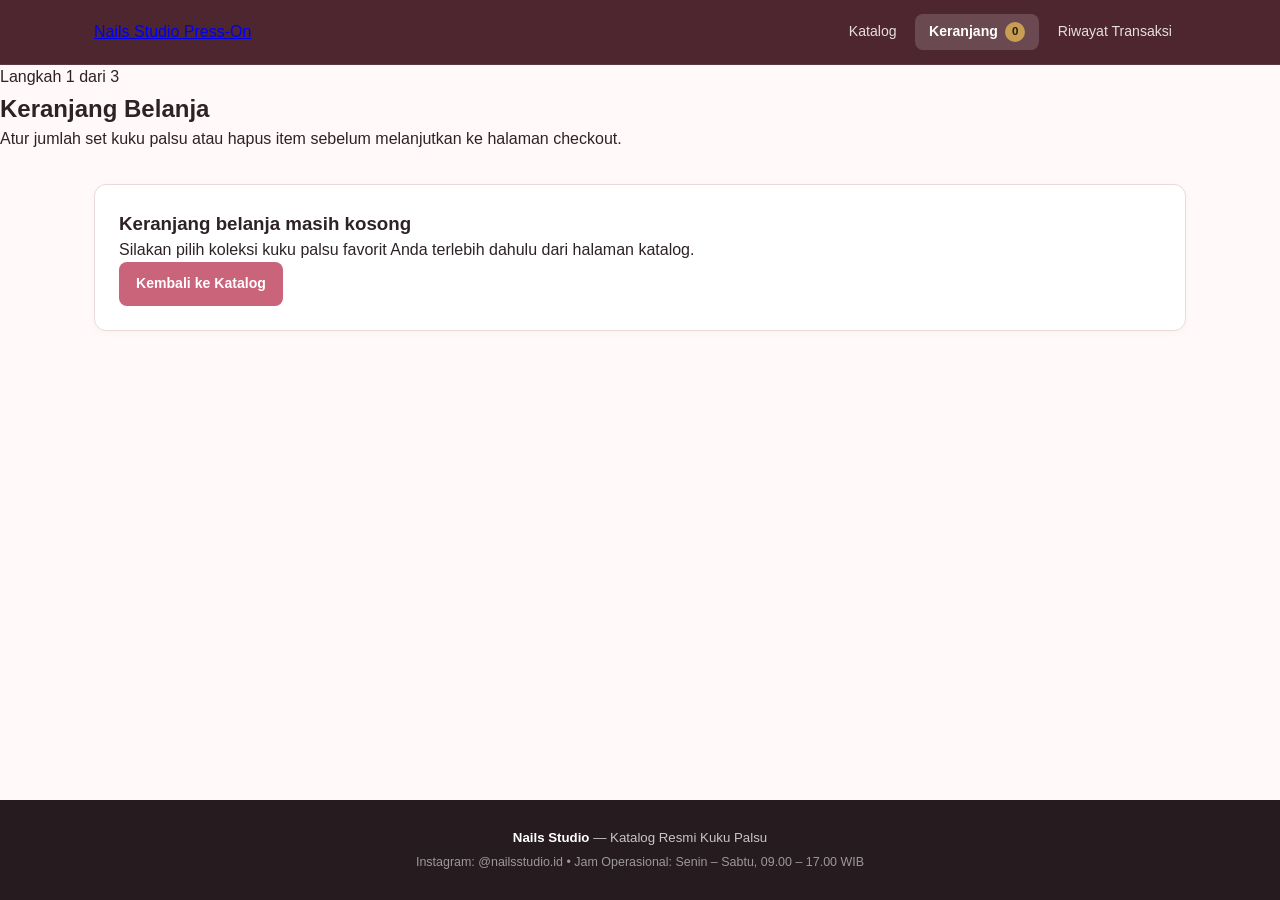
==== commit e2979c8a: "Update cart.html" ====
--- a/cart.html
+++ b/cart.html
@@ -8,118 +8,166 @@
 </head>
 <body>
 
-  <header class="topbar">
-    <div class="topbar-inner">
-      <a href="index.html" class="brand-link">
-        <span class="brand-title">Nails Studio</span>
-        <span class="brand-sub">STORE</span>
-      </a>
-      <nav class="nav-links">
-        <a href="index.html" class="nav-link">Katalog</a>
-        <a href="cart.html" class="nav-link active">Keranjang <span class="cart-badge">0</span></a>
-        <a href="history.html" class="nav-link">Riwayat Transaksi</a>
-      </nav>
-    </div>
+  <div id="site-topbar"></div>
+
+  <header class="hero-wrap">
+    <section class="hero compact">
+      <span class="brand-tag">Langkah 1 dari 3</span>
+      <h1>Keranjang Belanja</h1>
+      <p>Atur jumlah set kuku palsu atau hapus item sebelum melanjutkan ke halaman checkout.</p>
+    </section>
   </header>
 
-  <section class="hero-banner">
-    <div class="hero-eyebrow">LANGKAH 1 DARI 3</div>
-    <h1>Keranjang Belanja</h1>
-    <p>Atur jumlah pesanan atau hapus item sebelum melanjutkan ke halaman checkout.</p>
-  </section>
-
   <main class="container">
-    <div class="two-col" id="cart-layout">
-      <div class="panel" id="cart-items-panel"></div>
-      <div class="panel" id="cart-summary-panel"></div>
-    </div>
+    <div id="cart-root"></div>
   </main>
 
   <footer>
-    <p><strong>Nails Studio</strong> — Toko Online Kuku Palsu Handmade</p>
-    <p>Simulasi Pemesanan &amp; Pembayaran QRIS &bull; Instagram: @nailsstudio.id</p>
+    <p><strong>Nails Studio</strong> — Katalog Resmi Kuku Palsu</p>
+    <p>Instagram: @nailsstudio.id &bull; Jam Operasional: Senin – Sabtu, 09.00 – 17.00 WIB</p>
   </footer>
 
   <script src="app.js"></script>
   <script>
-    const { getCart, updateCartQty, removeFromCart, clearCart, getCartCount, getCartSubtotal, formatRupiah, escapeHtml } = window.NailsApp;
+    (function () {
+      const store = window.NSStore;
+      store.renderTopbar("cart");
 
-    function renderCart() {
-      const cart = getCart();
-      const itemsPanel = document.getElementById("cart-items-panel");
-      const summaryPanel = document.getElementById("cart-summary-panel");
+      const root = document.getElementById("cart-root");
 
-      if (!cart.length) {
-        itemsPanel.style.gridColumn = "1 / -1";
-        itemsPanel.innerHTML = `
-          <div style="text-align:center;padding:36px 12px;">
-            <p style="color:var(--text-muted);margin-bottom:16px;">Keranjang belanja Anda masih kosong.</p>
-            <a href="index.html" class="btn btn-primary">Lihat Katalog Kuku</a>
-          </div>`;
-        summaryPanel.style.display = "none";
-        return;
+      function renderCart() {
+        const cart = store.getCart();
+
+        if (cart.length === 0) {
+          root.innerHTML =
+            '<div class="panel empty-state">' +
+            '  <h3>Keranjang belanja masih kosong</h3>' +
+            '  <p>Silakan pilih koleksi kuku palsu favorit Anda terlebih dahulu dari halaman katalog.</p>' +
+            '  <a href="index.html" class="btn btn-primary">Kembali ke Katalog</a>' +
+            '</div>';
+          return;
+        }
+
+        const totals = store.getCartTotals(15000);
+        const totalQty = store.getCartCount();
+
+        const itemsHtml = cart.map(function (item) {
+          const itemSubtotal = item.hargaNum * item.qty;
+          return (
+            '<div class="cart-item" data-id="' + store.escapeHtml(item.id) + '">' +
+            '  <img class="cart-thumb" src="' + store.escapeHtml(item.gambar) + '" alt="' + store.escapeHtml(item.nama) + '">' +
+            '  <div class="cart-item-info">' +
+            '    <h3>' + store.escapeHtml(item.nama) + '</h3>' +
+            '    <div class="cart-item-meta">Bentuk: ' + store.escapeHtml(item.bentuk || "-") + ' &bull; Satuan: ' + store.escapeHtml(item.satuan) + '</div>' +
+            '    <div class="cart-item-unit-price">' + store.formatRupiah(item.hargaNum) + ' ' + store.escapeHtml(item.satuan) + '</div>' +
+            '  </div>' +
+            '  <div class="cart-item-actions">' +
+            '    <div class="qty-control">' +
+            '      <button type="button" class="qty-btn btn-dec" data-id="' + store.escapeHtml(item.id) + '" aria-label="Kurangi jumlah">&minus;</button>' +
+            '      <input type="number" class="qty-input" min="1" max="99" value="' + item.qty + '" data-id="' + store.escapeHtml(item.id) + '" aria-label="Jumlah">' +
+            '      <button type="button" class="qty-btn btn-inc" data-id="' + store.escapeHtml(item.id) + '" aria-label="Tambah jumlah">+</button>' +
+            '    </div>' +
+            '    <div class="cart-item-subtotal">' + store.formatRupiah(itemSubtotal) + '</div>' +
+            '    <button type="button" class="btn btn-danger-outline btn-sm btn-remove" data-id="' + store.escapeHtml(item.id) + '">Hapus</button>' +
+            '  </div>' +
+            '</div>'
+          );
+        }).join("");
+
+        root.innerHTML =
+          '<div class="two-col">' +
+          '  <section class="panel">' +
+          '    <div class="panel-title">' +
+          '      <span>Daftar Item (' + totalQty + ')</span>' +
+          '      <button type="button" class="btn btn-danger-outline btn-sm" id="btn-clear-cart">Kosongkan Keranjang</button>' +
+          '    </div>' +
+          '    <div>' + itemsHtml + '</div>' +
+          '  </section>' +
+          '  <aside class="panel">' +
+          '    <div class="panel-title"><span>Ringkasan Belanja</span></div>' +
+          '    <div class="summary-row">' +
+          '      <span>Subtotal (' + totalQty + ' set)</span>' +
+          '      <strong>' + store.formatRupiah(totals.subtotal) + '</strong>' +
+          '    </div>' +
+          '    <div class="summary-row">' +
+          '      <span>Estimasi Ongkos Kirim</span>' +
+          '      <strong>' + store.formatRupiah(totals.ongkir) + '</strong>' +
+          '    </div>' +
+          '    <hr class="summary-divider">' +
+          '    <div class="summary-total">' +
+          '      <span>Grand Total</span>' +
+          '      <span>' + store.formatRupiah(totals.grandTotal) + '</span>' +
+          '    </div>' +
+          '    <a href="checkout.html" class="btn btn-primary btn-block">Lanjut ke Checkout &rarr;</a>' +
+          '    <a href="index.html" class="btn btn-outline btn-block" style="margin-top:10px;">+ Tambah Set Lainnya</a>' +
+          '  </aside>' +
+          '</div>';
       }
 
-      itemsPanel.style.gridColumn = "auto";
-      summaryPanel.style.display = "block";
-      const totalItems = getCartCount();
-      const subtotal = getCartSubtotal();
-      const estOngkir = 15000;
+      root.addEventListener("click", function (e) {
+        const decBtn = e.target.closest(".btn-dec");
+        if (decBtn) {
+          const id = decBtn.getAttribute("data-id");
+          const item = store.getCart().find(function (c) { return c.id === id; });
+          if (item) {
+            if (item.qty <= 1) {
+              store.removeFromCart(id);
+              store.showToast(item.nama + " dihapus dari keranjang");
+            } else {
+              store.updateCartQty(id, item.qty - 1);
+            }
+            renderCart();
+          }
+          return;
+        }
 
-      itemsPanel.innerHTML = `
-        <div class="panel-header">
-          <h3>Daftar Item (${totalItems})</h3>
-          <button class="btn btn-danger-outline" onclick="handleClear()">Kosongkan Keranjang</button>
-        </div>
-        ${cart.map((item) => `
-          <div class="cart-row">
-            <div class="cart-left">
-              <img src="${escapeHtml(item.gambar)}" alt="${escapeHtml(item.nama)}" class="cart-thumb" />
-              <div>
-                <div style="font-weight:700;font-size:0.98rem;">${escapeHtml(item.nama)}</div>
-                <div style="font-size:0.8rem;color:var(--text-muted);margin:2px 0 4px;">Bentuk: ${escapeHtml(item.bentuk)} &bull; Satuan: / set</div>
-                <div style="font-weight:700;color:var(--primary);font-size:0.9rem;">${formatRupiah(item.harga)} / set</div>
-              </div>
-            </div>
-            <div class="cart-right">
-              <div class="qty-box">
-                <button onclick="handleQty('${item.id}', -1)">&minus;</button>
-                <span>${item.qty}</span>
-                <button onclick="handleQty('${item.id}', 1)">+</button>
-              </div>
-              <div style="font-weight:800;font-size:0.95rem;">${formatRupiah(item.harga * item.qty)}</div>
-              <button class="btn btn-danger-outline" onclick="handleRemove('${item.id}')">Hapus</button>
-            </div>
-          </div>
-        `).join("")}
-      `;
+        const incBtn = e.target.closest(".btn-inc");
+        if (incBtn) {
+          const id = incBtn.getAttribute("data-id");
+          const item = store.getCart().find(function (c) { return c.id === id; });
+          if (item) {
+            store.updateCartQty(id, item.qty + 1);
+            renderCart();
+          }
+          return;
+        }
 
-      summaryPanel.innerHTML = `
-        <div class="panel-header">
-          <h3>Ringkasan Belanja</h3>
-        </div>
-        <div class="summary-row">
-          <span>Subtotal (${totalItems} item)</span>
-          <span>${formatRupiah(subtotal)}</span>
-        </div>
-        <div class="summary-row">
-          <span>Estimasi Pengiriman Reguler</span>
-          <span>${formatRupiah(estOngkir)}</span>
-        </div>
-        <div class="summary-grand" style="margin-bottom:18px;">
-          <span>Grand Total</span>
-          <span>${formatRupiah(subtotal + estOngkir)}</span>
-        </div>
-        <a href="checkout.html" class="btn btn-primary btn-full" style="margin-bottom:10px;">Lanjut ke Checkout &rarr;</a>
-        <a href="index.html" class="btn btn-outline btn-full">+ Tambah Set Lainnya</a>
-      `;
-    }
+        const removeBtn = e.target.closest(".btn-remove");
+        if (removeBtn) {
+          const id = removeBtn.getAttribute("data-id");
+          const item = store.getCart().find(function (c) { return c.id === id; });
+          store.removeFromCart(id);
+          if (item) store.showToast(item.nama + " dihapus dari keranjang");
+          renderCart();
+          return;
+        }
 
-    function handleQty(id, delta) { updateCartQty(id, delta); renderCart(); }
-    function handleRemove(id) { removeFromCart(id); renderCart(); }
-    function handleClear() { clearCart(); renderCart(); }
+        if (e.target.id === "btn-clear-cart") {
+          store.clearCart();
+          store.showToast("Keranjang dikosongkan");
+          renderCart();
+        }
+      });
 
-    renderCart();
+      root.addEventListener("change", function (e) {
+        const input = e.target.closest(".qty-input");
+        if (!input) return;
+        const id = input.getAttribute("data-id");
+        const val = parseInt(input.value, 10);
+        if (isNaN(val) || val < 1) {
+          store.updateCartQty(id, 1);
+        } else {
+          store.updateCartQty(id, val);
+        }
+        renderCart();
+      });
+
+      store.onRealtimeUpdate(function () {
+        renderCart();
+      });
+
+      renderCart();
+    })();
   </script>
 </body>
 </html>
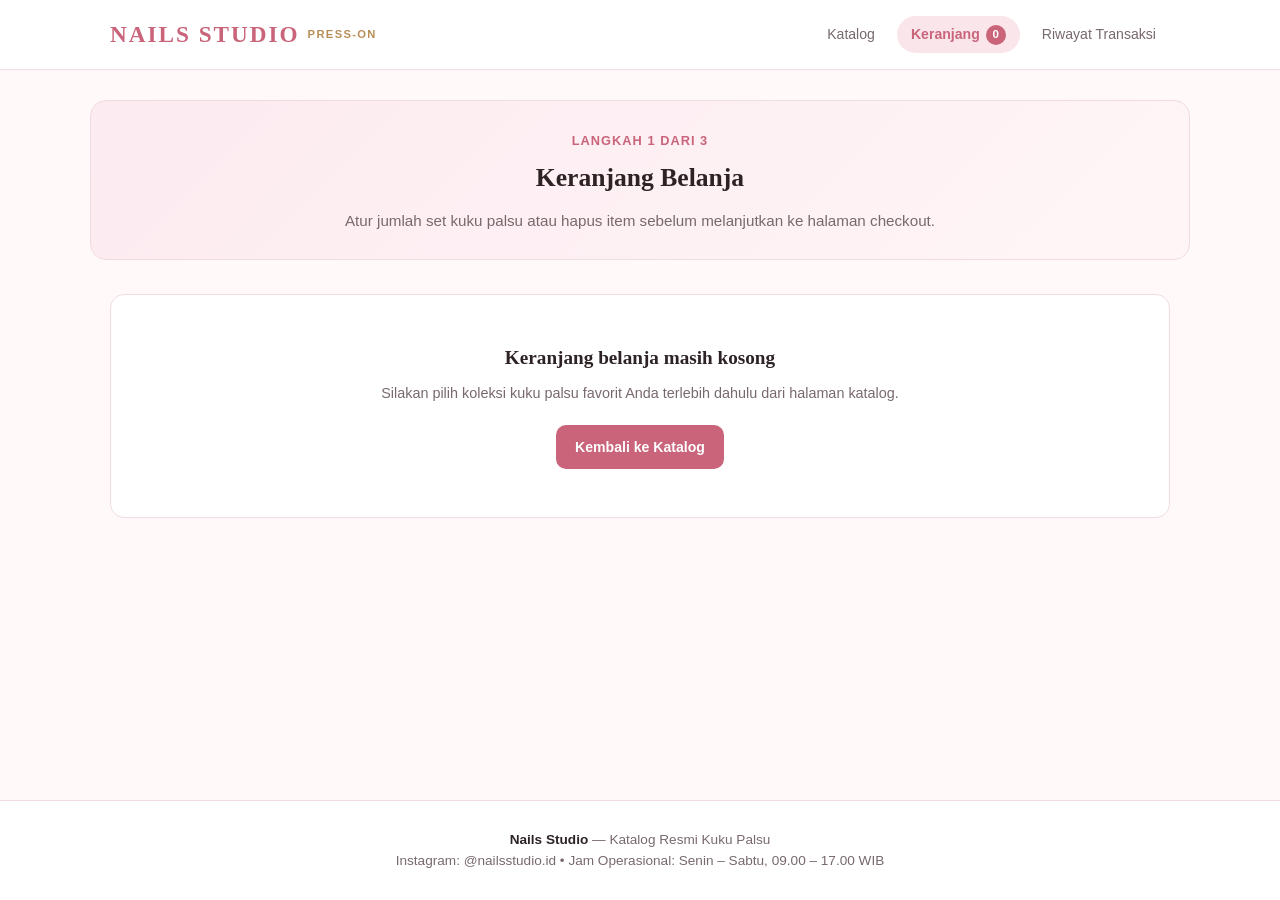
==== commit 917554f6: "Add files via upload" ====
--- a/cart.html
+++ b/cart.html
@@ -1,173 +1,173 @@
-<!DOCTYPE html>
-<html lang="id">
-<head>
-  <meta charset="UTF-8" />
-  <meta name="viewport" content="width=device-width, initial-scale=1.0" />
-  <title>Keranjang Belanja — Nails Studio</title>
-  <link rel="stylesheet" href="style.css" />
-</head>
-<body>
-
-  <div id="site-topbar"></div>
-
-  <header class="hero-wrap">
-    <section class="hero compact">
-      <span class="brand-tag">Langkah 1 dari 3</span>
-      <h1>Keranjang Belanja</h1>
-      <p>Atur jumlah set kuku palsu atau hapus item sebelum melanjutkan ke halaman checkout.</p>
-    </section>
-  </header>
-
-  <main class="container">
-    <div id="cart-root"></div>
-  </main>
-
-  <footer>
-    <p><strong>Nails Studio</strong> — Katalog Resmi Kuku Palsu</p>
-    <p>Instagram: @nailsstudio.id &bull; Jam Operasional: Senin – Sabtu, 09.00 – 17.00 WIB</p>
-  </footer>
-
-  <script src="app.js"></script>
-  <script>
-    (function () {
-      const store = window.NSStore;
-      store.renderTopbar("cart");
-
-      const root = document.getElementById("cart-root");
-
-      function renderCart() {
-        const cart = store.getCart();
-
-        if (cart.length === 0) {
-          root.innerHTML =
-            '<div class="panel empty-state">' +
-            '  <h3>Keranjang belanja masih kosong</h3>' +
-            '  <p>Silakan pilih koleksi kuku palsu favorit Anda terlebih dahulu dari halaman katalog.</p>' +
-            '  <a href="index.html" class="btn btn-primary">Kembali ke Katalog</a>' +
-            '</div>';
-          return;
-        }
-
-        const totals = store.getCartTotals(15000);
-        const totalQty = store.getCartCount();
-
-        const itemsHtml = cart.map(function (item) {
-          const itemSubtotal = item.hargaNum * item.qty;
-          return (
-            '<div class="cart-item" data-id="' + store.escapeHtml(item.id) + '">' +
-            '  <img class="cart-thumb" src="' + store.escapeHtml(item.gambar) + '" alt="' + store.escapeHtml(item.nama) + '">' +
-            '  <div class="cart-item-info">' +
-            '    <h3>' + store.escapeHtml(item.nama) + '</h3>' +
-            '    <div class="cart-item-meta">Bentuk: ' + store.escapeHtml(item.bentuk || "-") + ' &bull; Satuan: ' + store.escapeHtml(item.satuan) + '</div>' +
-            '    <div class="cart-item-unit-price">' + store.formatRupiah(item.hargaNum) + ' ' + store.escapeHtml(item.satuan) + '</div>' +
-            '  </div>' +
-            '  <div class="cart-item-actions">' +
-            '    <div class="qty-control">' +
-            '      <button type="button" class="qty-btn btn-dec" data-id="' + store.escapeHtml(item.id) + '" aria-label="Kurangi jumlah">&minus;</button>' +
-            '      <input type="number" class="qty-input" min="1" max="99" value="' + item.qty + '" data-id="' + store.escapeHtml(item.id) + '" aria-label="Jumlah">' +
-            '      <button type="button" class="qty-btn btn-inc" data-id="' + store.escapeHtml(item.id) + '" aria-label="Tambah jumlah">+</button>' +
-            '    </div>' +
-            '    <div class="cart-item-subtotal">' + store.formatRupiah(itemSubtotal) + '</div>' +
-            '    <button type="button" class="btn btn-danger-outline btn-sm btn-remove" data-id="' + store.escapeHtml(item.id) + '">Hapus</button>' +
-            '  </div>' +
-            '</div>'
-          );
-        }).join("");
-
-        root.innerHTML =
-          '<div class="two-col">' +
-          '  <section class="panel">' +
-          '    <div class="panel-title">' +
-          '      <span>Daftar Item (' + totalQty + ')</span>' +
-          '      <button type="button" class="btn btn-danger-outline btn-sm" id="btn-clear-cart">Kosongkan Keranjang</button>' +
-          '    </div>' +
-          '    <div>' + itemsHtml + '</div>' +
-          '  </section>' +
-          '  <aside class="panel">' +
-          '    <div class="panel-title"><span>Ringkasan Belanja</span></div>' +
-          '    <div class="summary-row">' +
-          '      <span>Subtotal (' + totalQty + ' set)</span>' +
-          '      <strong>' + store.formatRupiah(totals.subtotal) + '</strong>' +
-          '    </div>' +
-          '    <div class="summary-row">' +
-          '      <span>Estimasi Ongkos Kirim</span>' +
-          '      <strong>' + store.formatRupiah(totals.ongkir) + '</strong>' +
-          '    </div>' +
-          '    <hr class="summary-divider">' +
-          '    <div class="summary-total">' +
-          '      <span>Grand Total</span>' +
-          '      <span>' + store.formatRupiah(totals.grandTotal) + '</span>' +
-          '    </div>' +
-          '    <a href="checkout.html" class="btn btn-primary btn-block">Lanjut ke Checkout &rarr;</a>' +
-          '    <a href="index.html" class="btn btn-outline btn-block" style="margin-top:10px;">+ Tambah Set Lainnya</a>' +
-          '  </aside>' +
-          '</div>';
-      }
-
-      root.addEventListener("click", function (e) {
-        const decBtn = e.target.closest(".btn-dec");
-        if (decBtn) {
-          const id = decBtn.getAttribute("data-id");
-          const item = store.getCart().find(function (c) { return c.id === id; });
-          if (item) {
-            if (item.qty <= 1) {
-              store.removeFromCart(id);
-              store.showToast(item.nama + " dihapus dari keranjang");
-            } else {
-              store.updateCartQty(id, item.qty - 1);
-            }
-            renderCart();
-          }
-          return;
-        }
-
-        const incBtn = e.target.closest(".btn-inc");
-        if (incBtn) {
-          const id = incBtn.getAttribute("data-id");
-          const item = store.getCart().find(function (c) { return c.id === id; });
-          if (item) {
-            store.updateCartQty(id, item.qty + 1);
-            renderCart();
-          }
-          return;
-        }
-
-        const removeBtn = e.target.closest(".btn-remove");
-        if (removeBtn) {
-          const id = removeBtn.getAttribute("data-id");
-          const item = store.getCart().find(function (c) { return c.id === id; });
-          store.removeFromCart(id);
-          if (item) store.showToast(item.nama + " dihapus dari keranjang");
-          renderCart();
-          return;
-        }
-
-        if (e.target.id === "btn-clear-cart") {
-          store.clearCart();
-          store.showToast("Keranjang dikosongkan");
-          renderCart();
-        }
-      });
-
-      root.addEventListener("change", function (e) {
-        const input = e.target.closest(".qty-input");
-        if (!input) return;
-        const id = input.getAttribute("data-id");
-        const val = parseInt(input.value, 10);
-        if (isNaN(val) || val < 1) {
-          store.updateCartQty(id, 1);
-        } else {
-          store.updateCartQty(id, val);
-        }
-        renderCart();
-      });
-
-      store.onRealtimeUpdate(function () {
-        renderCart();
-      });
-
-      renderCart();
-    })();
-  </script>
-</body>
-</html>
+<!DOCTYPE html>
+<html lang="id">
+<head>
+  <meta charset="UTF-8" />
+  <meta name="viewport" content="width=device-width, initial-scale=1.0" />
+  <title>Keranjang Belanja — Nails Studio</title>
+  <link rel="stylesheet" href="style.css" />
+</head>
+<body>
+
+  <div id="site-topbar"></div>
+
+  <header class="hero-wrap">
+    <section class="hero compact">
+      <span class="brand-tag">Langkah 1 dari 3</span>
+      <h1>Keranjang Belanja</h1>
+      <p>Atur jumlah set kuku palsu atau hapus item sebelum melanjutkan ke halaman checkout.</p>
+    </section>
+  </header>
+
+  <main class="container">
+    <div id="cart-root"></div>
+  </main>
+
+  <footer>
+    <p><strong>Nails Studio</strong> — Katalog Resmi Kuku Palsu</p>
+    <p>Instagram: @nailsstudio.id &bull; Jam Operasional: Senin – Sabtu, 09.00 – 17.00 WIB</p>
+  </footer>
+
+  <script src="app.js"></script>
+  <script>
+    (function () {
+      const store = window.NSStore;
+      store.renderTopbar("cart");
+
+      const root = document.getElementById("cart-root");
+
+      function renderCart() {
+        const cart = store.getCart();
+
+        if (cart.length === 0) {
+          root.innerHTML =
+            '<div class="panel empty-state">' +
+            '  <h3>Keranjang belanja masih kosong</h3>' +
+            '  <p>Silakan pilih koleksi kuku palsu favorit Anda terlebih dahulu dari halaman katalog.</p>' +
+            '  <a href="index.html" class="btn btn-primary">Kembali ke Katalog</a>' +
+            '</div>';
+          return;
+        }
+
+        const totals = store.getCartTotals(15000);
+        const totalQty = store.getCartCount();
+
+        const itemsHtml = cart.map(function (item) {
+          const itemSubtotal = item.hargaNum * item.qty;
+          return (
+            '<div class="cart-item" data-id="' + store.escapeHtml(item.id) + '">' +
+            '  <img class="cart-thumb" src="' + store.escapeHtml(item.gambar) + '" alt="' + store.escapeHtml(item.nama) + '">' +
+            '  <div class="cart-item-info">' +
+            '    <h3>' + store.escapeHtml(item.nama) + '</h3>' +
+            '    <div class="cart-item-meta">Bentuk: ' + store.escapeHtml(item.bentuk || "-") + ' &bull; Satuan: ' + store.escapeHtml(item.satuan) + '</div>' +
+            '    <div class="cart-item-unit-price">' + store.formatRupiah(item.hargaNum) + ' ' + store.escapeHtml(item.satuan) + '</div>' +
+            '  </div>' +
+            '  <div class="cart-item-actions">' +
+            '    <div class="qty-control">' +
+            '      <button type="button" class="qty-btn btn-dec" data-id="' + store.escapeHtml(item.id) + '" aria-label="Kurangi jumlah">&minus;</button>' +
+            '      <input type="number" class="qty-input" min="1" max="99" value="' + item.qty + '" data-id="' + store.escapeHtml(item.id) + '" aria-label="Jumlah">' +
+            '      <button type="button" class="qty-btn btn-inc" data-id="' + store.escapeHtml(item.id) + '" aria-label="Tambah jumlah">+</button>' +
+            '    </div>' +
+            '    <div class="cart-item-subtotal">' + store.formatRupiah(itemSubtotal) + '</div>' +
+            '    <button type="button" class="btn btn-danger-outline btn-sm btn-remove" data-id="' + store.escapeHtml(item.id) + '">Hapus</button>' +
+            '  </div>' +
+            '</div>'
+          );
+        }).join("");
+
+        root.innerHTML =
+          '<div class="two-col">' +
+          '  <section class="panel">' +
+          '    <div class="panel-title">' +
+          '      <span>Daftar Item (' + totalQty + ')</span>' +
+          '      <button type="button" class="btn btn-danger-outline btn-sm" id="btn-clear-cart">Kosongkan Keranjang</button>' +
+          '    </div>' +
+          '    <div>' + itemsHtml + '</div>' +
+          '  </section>' +
+          '  <aside class="panel">' +
+          '    <div class="panel-title"><span>Ringkasan Belanja</span></div>' +
+          '    <div class="summary-row">' +
+          '      <span>Subtotal (' + totalQty + ' set)</span>' +
+          '      <strong>' + store.formatRupiah(totals.subtotal) + '</strong>' +
+          '    </div>' +
+          '    <div class="summary-row">' +
+          '      <span>Estimasi Ongkos Kirim</span>' +
+          '      <strong>' + store.formatRupiah(totals.ongkir) + '</strong>' +
+          '    </div>' +
+          '    <hr class="summary-divider">' +
+          '    <div class="summary-total">' +
+          '      <span>Grand Total</span>' +
+          '      <span>' + store.formatRupiah(totals.grandTotal) + '</span>' +
+          '    </div>' +
+          '    <a href="checkout.html" class="btn btn-primary btn-block">Lanjut ke Checkout &rarr;</a>' +
+          '    <a href="index.html" class="btn btn-outline btn-block" style="margin-top:10px;">+ Tambah Set Lainnya</a>' +
+          '  </aside>' +
+          '</div>';
+      }
+
+      root.addEventListener("click", function (e) {
+        const decBtn = e.target.closest(".btn-dec");
+        if (decBtn) {
+          const id = decBtn.getAttribute("data-id");
+          const item = store.getCart().find(function (c) { return c.id === id; });
+          if (item) {
+            if (item.qty <= 1) {
+              store.removeFromCart(id);
+              store.showToast(item.nama + " dihapus dari keranjang");
+            } else {
+              store.updateCartQty(id, item.qty - 1);
+            }
+            renderCart();
+          }
+          return;
+        }
+
+        const incBtn = e.target.closest(".btn-inc");
+        if (incBtn) {
+          const id = incBtn.getAttribute("data-id");
+          const item = store.getCart().find(function (c) { return c.id === id; });
+          if (item) {
+            store.updateCartQty(id, item.qty + 1);
+            renderCart();
+          }
+          return;
+        }
+
+        const removeBtn = e.target.closest(".btn-remove");
+        if (removeBtn) {
+          const id = removeBtn.getAttribute("data-id");
+          const item = store.getCart().find(function (c) { return c.id === id; });
+          store.removeFromCart(id);
+          if (item) store.showToast(item.nama + " dihapus dari keranjang");
+          renderCart();
+          return;
+        }
+
+        if (e.target.id === "btn-clear-cart") {
+          store.clearCart();
+          store.showToast("Keranjang dikosongkan");
+          renderCart();
+        }
+      });
+
+      root.addEventListener("change", function (e) {
+        const input = e.target.closest(".qty-input");
+        if (!input) return;
+        const id = input.getAttribute("data-id");
+        const val = parseInt(input.value, 10);
+        if (isNaN(val) || val < 1) {
+          store.updateCartQty(id, 1);
+        } else {
+          store.updateCartQty(id, val);
+        }
+        renderCart();
+      });
+
+      store.onRealtimeUpdate(function () {
+        renderCart();
+      });
+
+      renderCart();
+    })();
+  </script>
+</body>
+</html>
--- a/style.css
+++ b/style.css
@@ -1,759 +1,844 @@
-:root {
-  --bg-body: #fff9fa;
-  --bg-card: #ffffff;
-  --header-top: #4d2630;
-  --hero-bg: #6b3644;
-  --primary: #c9647a;
-  --primary-dark: #a64a5f;
-  --primary-light: #fae6ea;
-  --gold: #c89d54;
-  --text-main: #2d2325;
-  --text-muted: #78696c;
-  --border: #edd8dc;
-  --footer-bg: #261b1e;
-  --success: #247a52;
-  --success-bg: #e7f6ef;
-  --warning: #a86814;
-  --warning-bg: #fef5e4;
-  --warning-border: #f0d7a8;
-  --danger: #b83227;
-  --danger-bg: #fdecea;
-}
-
-* {
-  box-sizing: border-box;
-  margin: 0;
-  padding: 0;
-}
-
-body {
-  font-family: -apple-system, BlinkMacSystemFont, "Segoe UI", Roboto, Helvetica, Arial, sans-serif;
-  background-color: var(--bg-body);
-  color: var(--text-main);
-  line-height: 1.55;
-  min-height: 100vh;
-  display: flex;
-  flex-direction: column;
-}
-
-/* Top Navbar */
-.topbar {
-  background-color: var(--header-top);
-  color: #ffffff;
-  border-bottom: 1px solid rgba(255, 255, 255, 0.08);
-  position: sticky;
-  top: 0;
-  z-index: 100;
-}
-
-.topbar-inner {
-  max-width: 1140px;
-  margin: 0 auto;
-  padding: 14px 24px;
-  display: flex;
-  justify-content: space-between;
-  align-items: center;
-  flex-wrap: wrap;
-  gap: 12px;
-}
-
-.brand-link {
-  text-decoration: none;
-  color: #ffffff;
-  display: inline-flex;
-  align-items: baseline;
-  gap: 8px;
-}
-
-.brand-title {
-  font-size: 1.15rem;
-  font-weight: 700;
-  letter-spacing: 0.3px;
-}
-
-.brand-sub {
-  font-size: 0.68rem;
-  letter-spacing: 1.8px;
-  text-transform: uppercase;
-  color: #f3c6d0;
-  font-weight: 600;
-}
-
-.nav-links {
-  display: flex;
-  align-items: center;
-  gap: 8px;
-  flex-wrap: wrap;
-}
-
-.nav-link {
-  text-decoration: none;
-  color: rgba(255, 255, 255, 0.85);
-  font-size: 0.88rem;
-  font-weight: 500;
-  padding: 7px 14px;
-  border-radius: 8px;
-  display: inline-flex;
-  align-items: center;
-  gap: 7px;
-  transition: all 0.2s;
-}
-
-.nav-link:hover {
-  color: #ffffff;
-  background: rgba(255, 255, 255, 0.1);
-}
-
-.nav-link.active {
-  background: rgba(255, 255, 255, 0.16);
-  color: #ffffff;
-  font-weight: 600;
-}
-
-.cart-badge {
-  background-color: var(--gold);
-  color: #2d1b05;
-  font-size: 0.72rem;
-  font-weight: 800;
-  padding: 1px 7px;
-  border-radius: 999px;
-}
-
-/* Hero Banner */
-.hero-banner {
-  background-color: var(--hero-bg);
-  color: #ffffff;
-  text-align: center;
-  padding: 40px 24px 44px;
-  border-bottom: 3px solid var(--gold);
-}
-
-.hero-eyebrow {
-  font-size: 0.72rem;
-  letter-spacing: 2.2px;
-  text-transform: uppercase;
-  color: #f4d0d8;
-  font-weight: 600;
-  margin-bottom: 8px;
-}
-
-.hero-banner h1 {
-  font-size: 1.95rem;
-  font-weight: 700;
-  margin-bottom: 8px;
-  letter-spacing: -0.2px;
-}
-
-.hero-banner p {
-  max-width: 620px;
-  margin: 0 auto;
-  font-size: 0.92rem;
-  color: rgba(255, 255, 255, 0.86);
-}
-
-/* Main Container */
-.container {
-  max-width: 1140px;
-  width: 100%;
-  margin: 0 auto;
-  padding: 32px 24px 64px;
-  flex-grow: 1;
-}
-
-.section-header {
-  display: flex;
-  justify-content: space-between;
-  align-items: center;
-  flex-wrap: wrap;
-  gap: 10px;
-  padding-bottom: 14px;
-  margin-bottom: 24px;
-  border-bottom: 1px solid var(--border);
-}
-
-.section-header h2 {
-  font-size: 1.25rem;
-  font-weight: 700;
-  color: var(--text-main);
-}
-
-.section-count {
-  font-size: 0.85rem;
-  color: var(--text-muted);
-}
-
-/* Filter Bar */
-.filter-bar {
-  display: flex;
-  gap: 10px;
-  flex-wrap: wrap;
-  margin-bottom: 22px;
-}
-
-.filter-bar input,
-.filter-bar select {
-  padding: 9px 14px;
-  border: 1px solid var(--border);
-  border-radius: 8px;
-  font-size: 0.88rem;
-  background: #ffffff;
-  color: var(--text-main);
-  outline: none;
-}
-
-.filter-bar input {
-  flex: 1;
-  min-width: 220px;
-}
-
-.filter-bar input:focus,
-.filter-bar select:focus {
-  border-color: var(--primary);
-}
-
-/* Catalog Grid */
-.catalog-grid {
-  display: grid;
-  grid-template-columns: repeat(4, 1fr);
-  gap: 22px;
-}
-
-.product-card {
-  background: var(--bg-card);
-  border: 1px solid var(--border);
-  border-radius: 12px;
-  overflow: hidden;
-  display: flex;
-  flex-direction: column;
-  box-shadow: 0 2px 8px rgba(45, 35, 37, 0.04);
-  transition: transform 0.2s, box-shadow 0.2s;
-}
-
-.product-card:hover {
-  transform: translateY(-2px);
-  box-shadow: 0 8px 20px rgba(201, 100, 122, 0.12);
-}
-
-.product-image {
-  position: relative;
-  height: 220px;
-  background: #fdf3f5;
-  overflow: hidden;
-}
-
-.product-image img {
-  width: 100%;
-  height: 100%;
-  object-fit: cover;
-  display: block;
-}
-
-.origin-badge {
-  position: absolute;
-  top: 12px;
-  left: 12px;
-  background: #ffffff;
-  color: var(--text-main);
-  font-size: 0.68rem;
-  font-weight: 700;
-  letter-spacing: 0.6px;
-  text-transform: uppercase;
-  padding: 4px 10px;
-  border-radius: 6px;
-  box-shadow: 0 2px 6px rgba(0, 0, 0, 0.12);
-}
-
-.product-body {
-  padding: 16px;
-  display: flex;
-  flex-direction: column;
-  flex-grow: 1;
-}
-
-.product-cat {
-  font-size: 0.7rem;
-  font-weight: 700;
-  letter-spacing: 0.8px;
-  text-transform: uppercase;
-  color: var(--gold);
-  margin-bottom: 4px;
-}
-
-.product-title {
-  font-size: 1.02rem;
-  font-weight: 700;
-  color: var(--text-main);
-  margin-bottom: 6px;
-}
-
-.product-desc {
-  font-size: 0.83rem;
-  color: var(--text-muted);
-  margin-bottom: 14px;
-  flex-grow: 1;
-}
-
-.product-tags {
-  display: flex;
-  gap: 6px;
-  flex-wrap: wrap;
-  margin-bottom: 14px;
-}
-
-.tag-pill {
-  font-size: 0.74rem;
-  padding: 3px 9px;
-  border-radius: 6px;
-  border: 1px solid var(--border);
-  background: var(--bg-body);
-  color: var(--text-muted);
-  font-weight: 500;
-}
-
-.product-price-row {
-  display: flex;
-  justify-content: space-between;
-  align-items: baseline;
-  padding-top: 12px;
-  border-top: 1px solid var(--border);
-  margin-bottom: 12px;
-}
-
-.product-price {
-  font-size: 1.05rem;
-  font-weight: 800;
-  color: var(--text-main);
-}
-
-.product-unit {
-  font-size: 0.78rem;
-  color: var(--text-muted);
-}
-
-/* Buttons */
-.btn {
-  display: inline-flex;
-  align-items: center;
-  justify-content: center;
-  gap: 6px;
-  padding: 10px 16px;
-  border-radius: 8px;
-  font-size: 0.88rem;
-  font-weight: 600;
-  cursor: pointer;
-  border: 1px solid transparent;
-  text-decoration: none;
-  transition: all 0.18s;
-  font-family: inherit;
-}
-
-.btn-primary {
-  background-color: var(--primary);
-  color: #ffffff;
-}
-
-.btn-primary:hover {
-  background-color: var(--primary-dark);
-}
-
-.btn-outline {
-  background-color: #ffffff;
-  border-color: var(--border);
-  color: var(--text-main);
-}
-
-.btn-outline:hover {
-  border-color: var(--primary);
-  color: var(--primary);
-}
-
-.btn-danger-outline {
-  background-color: #ffffff;
-  border-color: #f1c5c1;
-  color: var(--danger);
-  padding: 6px 12px;
-  font-size: 0.8rem;
-}
-
-.btn-danger-outline:hover {
-  background-color: var(--danger-bg);
-}
-
-.btn-success {
-  background-color: var(--success);
-  color: #ffffff;
-}
-
-.btn-danger {
-  background-color: var(--danger);
-  color: #ffffff;
-}
-
-.btn-full {
-  width: 100%;
-}
-
-/* Two-Column Layout & Panels */
-.two-col {
-  display: grid;
-  grid-template-columns: 1.65fr 1fr;
-  gap: 24px;
-  align-items: start;
-}
-
-.panel {
-  background: var(--bg-card);
-  border: 1px solid var(--border);
-  border-radius: 12px;
-  padding: 24px;
-  box-shadow: 0 2px 8px rgba(45, 35, 37, 0.03);
-}
-
-.panel-header {
-  display: flex;
-  justify-content: space-between;
-  align-items: center;
-  padding-bottom: 14px;
-  margin-bottom: 16px;
-  border-bottom: 1px solid var(--border);
-}
-
-.panel-header h3 {
-  font-size: 1.08rem;
-  font-weight: 700;
-}
-
-/* Cart Row */
-.cart-row {
-  display: flex;
-  justify-content: space-between;
-  align-items: center;
-  gap: 16px;
-  padding: 16px 0;
-  border-bottom: 1px solid var(--border);
-}
-
-.cart-row:last-child {
-  border-bottom: none;
-  padding-bottom: 0;
-}
-
-.cart-left {
-  display: flex;
-  align-items: center;
-  gap: 14px;
-}
-
-.cart-thumb {
-  width: 72px;
-  height: 72px;
-  border-radius: 10px;
-  object-fit: cover;
-  border: 1px solid var(--border);
-}
-
-.cart-right {
-  display: flex;
-  flex-direction: column;
-  align-items: flex-end;
-  gap: 8px;
-}
-
-.qty-box {
-  display: inline-flex;
-  align-items: center;
-  border: 1px solid var(--border);
-  border-radius: 8px;
-  overflow: hidden;
-  background: #ffffff;
-}
-
-.qty-box button {
-  width: 32px;
-  height: 30px;
-  border: none;
-  background: var(--bg-body);
-  color: var(--text-main);
-  font-weight: 700;
-  cursor: pointer;
-}
-
-.qty-box button:hover {
-  background: var(--primary-light);
-  color: var(--primary);
-}
-
-.qty-box span {
-  padding: 0 12px;
-  font-size: 0.88rem;
-  font-weight: 700;
-}
-
-/* Summary */
-.summary-row {
-  display: flex;
-  justify-content: space-between;
-  font-size: 0.9rem;
-  margin-bottom: 10px;
-  color: var(--text-muted);
-}
-
-.summary-row strong,
-.summary-row span:last-child {
-  color: var(--text-main);
-  font-weight: 600;
-}
-
-.summary-grand {
-  display: flex;
-  justify-content: space-between;
-  align-items: baseline;
-  padding-top: 14px;
-  margin-top: 14px;
-  border-top: 1px solid var(--border);
-  font-size: 1.12rem;
-  font-weight: 800;
-}
-
-.summary-grand span:last-child {
-  color: var(--primary);
-  font-size: 1.22rem;
-}
-
-/* Checkout Form */
-.form-grid {
-  display: grid;
-  grid-template-columns: 1fr 1fr;
-  gap: 14px;
-}
-
-.form-group {
-  margin-bottom: 14px;
-}
-
-.form-group label {
-  display: block;
-  font-size: 0.83rem;
-  font-weight: 600;
-  margin-bottom: 6px;
-}
-
-.form-group input,
-.form-group select,
-.form-group textarea {
-  width: 100%;
-  padding: 10px 12px;
-  border: 1px solid var(--border);
-  border-radius: 8px;
-  font-size: 0.9rem;
-  font-family: inherit;
-  background: #ffffff;
-}
-
-.form-group input:focus,
-.form-group select:focus,
-.form-group textarea:focus {
-  outline: none;
-  border-color: var(--primary);
-}
-
-.payment-option-card {
-  border: 1.5px solid var(--primary);
-  background: var(--primary-light);
-  border-radius: 10px;
-  padding: 14px;
-  display: flex;
-  align-items: center;
-  gap: 12px;
-}
-
-/* Payment QRIS Card */
-.invoice-card {
-  max-width: 720px;
-  margin: 0 auto;
-  background: #ffffff;
-  border: 1px solid var(--border);
-  border-radius: 14px;
-  padding: 28px;
-  box-shadow: 0 4px 16px rgba(45, 35, 37, 0.05);
-}
-
-.invoice-top {
-  display: flex;
-  justify-content: space-between;
-  align-items: center;
-  flex-wrap: wrap;
-  gap: 10px;
-  padding-bottom: 18px;
-  border-bottom: 1px solid var(--border);
-}
-
-.status-pill {
-  display: inline-flex;
-  align-items: center;
-  gap: 6px;
-  padding: 5px 14px;
-  border-radius: 999px;
-  font-size: 0.75rem;
-  font-weight: 700;
-  letter-spacing: 0.4px;
-  text-transform: uppercase;
-}
-
-.status-pending {
-  background: var(--warning-bg);
-  color: var(--warning);
-  border: 1px solid var(--warning-border);
-}
-
-.status-paid {
-  background: var(--success-bg);
-  color: var(--success);
-  border: 1px solid #b7e3ce;
-}
-
-.status-rejected {
-  background: var(--danger-bg);
-  color: var(--danger);
-  border: 1px solid #f5c2be;
-}
-
-.qris-frame {
-  max-width: 280px;
-  margin: 20px auto;
-  border: 1px solid var(--border);
-  border-radius: 12px;
-  padding: 16px;
-  background: #ffffff;
-  box-shadow: 0 4px 14px rgba(0, 0, 0, 0.04);
-}
-
-.qris-frame-header {
-  display: flex;
-  justify-content: space-between;
-  align-items: center;
-  font-size: 0.82rem;
-  padding-bottom: 10px;
-  margin-bottom: 12px;
-  border-bottom: 1px solid var(--border);
-}
-
-.qris-notice {
-  max-width: 420px;
-  margin: 0 auto 20px;
-  background: var(--bg-body);
-  border: 1px solid var(--border);
-  border-radius: 10px;
-  padding: 14px 16px;
-  text-align: left;
-  font-size: 0.84rem;
-  color: var(--text-muted);
-}
-
-/* History Tabs & Table */
-.filter-tabs {
-  display: flex;
-  gap: 8px;
-  flex-wrap: wrap;
-  margin-bottom: 18px;
-}
-
-.tab-btn {
-  padding: 7px 14px;
-  border-radius: 8px;
-  border: 1px solid var(--border);
-  background: #ffffff;
-  color: var(--text-main);
-  font-size: 0.83rem;
-  font-weight: 600;
-  cursor: pointer;
-}
-
-.tab-btn.active {
-  background: var(--primary);
-  color: #ffffff;
-  border-color: var(--primary);
-}
-
-.table-wrap {
-  overflow-x: auto;
-}
-
-.tx-table {
-  width: 100%;
-  border-collapse: collapse;
-  font-size: 0.88rem;
-}
-
-.tx-table th {
-  text-align: left;
-  padding: 12px 14px;
-  background: var(--bg-body);
-  color: var(--text-muted);
-  font-size: 0.74rem;
-  letter-spacing: 0.6px;
-  text-transform: uppercase;
-  border-bottom: 1px solid var(--border);
-}
-
-.tx-table td {
-  padding: 16px 14px;
-  border-bottom: 1px solid var(--border);
-  vertical-align: middle;
-}
-
-/* Simulator Log */
-.sim-log {
-  background: #23191c;
-  color: #f8dfe4;
-  font-family: monospace;
-  font-size: 0.82rem;
-  padding: 14px;
-  border-radius: 10px;
-  max-height: 200px;
-  overflow-y: auto;
-  line-height: 1.55;
-}
-
-/* Footer */
-footer {
-  background-color: var(--footer-bg);
-  color: rgba(255, 255, 255, 0.75);
-  text-align: center;
-  padding: 28px 20px;
-  font-size: 0.83rem;
-}
-
-footer strong {
-  color: #ffffff;
-}
-
-footer p + p {
-  margin-top: 4px;
-  font-size: 0.78rem;
-  color: rgba(255, 255, 255, 0.55);
-}
-
-@media (max-width: 1024px) {
-  .catalog-grid {
-    grid-template-columns: repeat(3, 1fr);
-  }
-}
-
-@media (max-width: 780px) {
-  .two-col {
-    grid-template-columns: 1fr;
-  }
-  .catalog-grid {
-    grid-template-columns: repeat(2, 1fr);
-  }
-  .form-grid {
-    grid-template-columns: 1fr;
-  }
-}
-
-@media (max-width: 480px) {
-  .catalog-grid {
-    grid-template-columns: 1fr;
-  }
-}
+:root {
+  --bg-body: #fff9fa;
+  --bg-card: #ffffff;
+  --primary: #c9647a;
+  --primary-hover: #b35268;
+  --primary-light: #fae6ea;
+  --text-main: #2d2325;
+  --text-muted: #78696c;
+  --border: #f0dce0;
+  --gold: #b88e58;
+  --gold-hover: #9f7846;
+  --danger: #b5453a;
+  --danger-bg: #fbeeed;
+  --success: #2f7d4c;
+  --success-bg: #ebf7ef;
+  --warning: #9c6b19;
+  --warning-bg: #fdf5e6;
+}
+
+* {
+  box-sizing: border-box;
+  margin: 0;
+  padding: 0;
+}
+
+body {
+  font-family: -apple-system, BlinkMacSystemFont, "Segoe UI", Roboto, Helvetica, Arial, sans-serif;
+  background-color: var(--bg-body);
+  color: var(--text-main);
+  line-height: 1.6;
+  min-height: 100vh;
+  display: flex;
+  flex-direction: column;
+}
+
+a {
+  color: inherit;
+  text-decoration: none;
+}
+
+/* Top Navigation */
+.topbar {
+  background-color: var(--bg-card);
+  border-bottom: 1px solid var(--border);
+  position: sticky;
+  top: 0;
+  z-index: 50;
+}
+
+.topbar-inner {
+  max-width: 1100px;
+  margin: 0 auto;
+  padding: 16px 20px;
+  display: flex;
+  justify-content: space-between;
+  align-items: center;
+  gap: 16px;
+  flex-wrap: wrap;
+}
+
+.topbar-brand {
+  font-family: Georgia, "Times New Roman", serif;
+  font-size: 1.45rem;
+  letter-spacing: 2px;
+  color: var(--primary);
+  text-transform: uppercase;
+  font-weight: 700;
+  display: inline-flex;
+  align-items: center;
+  gap: 8px;
+}
+
+.topbar-brand span {
+  font-family: -apple-system, BlinkMacSystemFont, "Segoe UI", Roboto, Helvetica, Arial, sans-serif;
+  color: var(--gold);
+  font-size: 0.7rem;
+  letter-spacing: 0.12em;
+  font-weight: 600;
+}
+
+.topbar-nav {
+  display: flex;
+  align-items: center;
+  gap: 8px;
+  flex-wrap: wrap;
+}
+
+.nav-link {
+  font-size: 0.88rem;
+  font-weight: 500;
+  color: var(--text-muted);
+  padding: 7px 14px;
+  border-radius: 20px;
+  transition: background-color 0.15s ease, color 0.15s ease;
+  display: inline-flex;
+  align-items: center;
+  gap: 6px;
+}
+
+.nav-link:hover {
+  background-color: var(--primary-light);
+  color: var(--primary);
+}
+
+.nav-link.active {
+  background-color: var(--primary-light);
+  color: var(--primary);
+  font-weight: 600;
+}
+
+.cart-badge {
+  background-color: var(--primary);
+  color: #ffffff;
+  font-size: 0.72rem;
+  font-weight: 700;
+  min-width: 20px;
+  height: 20px;
+  padding: 0 6px;
+  border-radius: 999px;
+  display: inline-flex;
+  align-items: center;
+  justify-content: center;
+}
+
+/* Header & Hero */
+header.hero-wrap {
+  padding: 30px 20px 10px;
+}
+
+.hero {
+  max-width: 1100px;
+  margin: 0 auto;
+  padding: 36px 24px;
+  background: linear-gradient(135deg, #fcebf0 0%, #fff5f7 100%);
+  border: 1px solid var(--border);
+  border-radius: 16px;
+  text-align: center;
+}
+
+.hero.compact {
+  padding: 26px 24px;
+}
+
+.brand-tag {
+  display: inline-block;
+  font-size: 0.8rem;
+  letter-spacing: 0.08em;
+  text-transform: uppercase;
+  color: var(--primary);
+  font-weight: 600;
+  margin-bottom: 6px;
+}
+
+.hero h1 {
+  font-family: Georgia, "Times New Roman", serif;
+  font-size: 1.8rem;
+  color: var(--text-main);
+  margin-bottom: 10px;
+  font-weight: 700;
+}
+
+.hero.compact h1 {
+  font-size: 1.6rem;
+}
+
+.hero p {
+  max-width: 600px;
+  margin: 0 auto;
+  color: var(--text-muted);
+  font-size: 0.95rem;
+}
+
+/* Containers */
+.container {
+  max-width: 1100px;
+  width: 100%;
+  margin: 0 auto;
+  padding: 24px 20px 60px;
+  flex-grow: 1;
+}
+
+.container.narrow {
+  max-width: 820px;
+}
+
+.section-title {
+  font-family: Georgia, "Times New Roman", serif;
+  font-size: 1.35rem;
+  margin-bottom: 20px;
+  padding-bottom: 10px;
+  border-bottom: 2px solid var(--primary-light);
+  display: flex;
+  justify-content: space-between;
+  align-items: center;
+  flex-wrap: wrap;
+  gap: 8px;
+}
+
+.section-count {
+  font-family: -apple-system, BlinkMacSystemFont, "Segoe UI", Roboto, Helvetica, Arial, sans-serif;
+  font-size: 0.85rem;
+  color: var(--text-muted);
+  font-weight: normal;
+}
+
+/* Catalog Grid & Cards */
+.catalog-grid {
+  display: grid;
+  grid-template-columns: repeat(auto-fill, minmax(240px, 1fr));
+  gap: 24px;
+}
+
+.product-card {
+  background-color: var(--bg-card);
+  border: 1px solid var(--border);
+  border-radius: 14px;
+  overflow: hidden;
+  display: flex;
+  flex-direction: column;
+}
+
+.product-image {
+  background-color: #fdf3f5;
+  height: 220px;
+  position: relative;
+  border-bottom: 1px solid var(--border);
+  overflow: hidden;
+}
+
+.product-image img {
+  width: 100%;
+  height: 100%;
+  object-fit: cover;
+  display: block;
+}
+
+.badge {
+  position: absolute;
+  top: 12px;
+  left: 12px;
+  background-color: var(--primary);
+  color: #ffffff;
+  font-size: 0.72rem;
+  font-weight: 600;
+  padding: 4px 10px;
+  border-radius: 20px;
+  letter-spacing: 0.5px;
+  text-transform: uppercase;
+  z-index: 1;
+}
+
+.badge.gold {
+  background-color: var(--gold);
+}
+
+.product-info {
+  padding: 18px;
+  display: flex;
+  flex-direction: column;
+  flex-grow: 1;
+}
+
+.product-category {
+  font-size: 0.75rem;
+  color: var(--primary);
+  text-transform: uppercase;
+  letter-spacing: 1px;
+  font-weight: 600;
+  margin-bottom: 4px;
+}
+
+.product-title {
+  font-size: 1.05rem;
+  font-weight: 600;
+  color: var(--text-main);
+  margin-bottom: 6px;
+}
+
+.product-desc {
+  font-size: 0.85rem;
+  color: var(--text-muted);
+  margin-bottom: 14px;
+  flex-grow: 1;
+}
+
+.product-meta {
+  display: flex;
+  justify-content: space-between;
+  align-items: center;
+  padding-top: 12px;
+  border-top: 1px dashed var(--border);
+  margin-bottom: 14px;
+}
+
+.product-price {
+  font-size: 1.05rem;
+  font-weight: 700;
+  color: var(--text-main);
+}
+
+.product-shape {
+  font-size: 0.78rem;
+  background-color: var(--primary-light);
+  color: var(--primary);
+  padding: 3px 9px;
+  border-radius: 6px;
+  font-weight: 500;
+}
+
+/* Buttons */
+.btn {
+  display: inline-flex;
+  align-items: center;
+  justify-content: center;
+  gap: 6px;
+  padding: 10px 18px;
+  border-radius: 10px;
+  font-size: 0.88rem;
+  font-weight: 600;
+  font-family: inherit;
+  cursor: pointer;
+  border: 1px solid transparent;
+  transition: background-color 0.15s ease, border-color 0.15s ease, color 0.15s ease;
+}
+
+.btn-primary {
+  background-color: var(--primary);
+  color: #ffffff;
+}
+
+.btn-primary:hover {
+  background-color: var(--primary-hover);
+}
+
+.btn-gold {
+  background-color: var(--gold);
+  color: #ffffff;
+}
+
+.btn-gold:hover {
+  background-color: var(--gold-hover);
+}
+
+.btn-outline {
+  background-color: transparent;
+  border-color: var(--border);
+  color: var(--text-main);
+}
+
+.btn-outline:hover {
+  background-color: var(--primary-light);
+  border-color: var(--primary);
+  color: var(--primary);
+}
+
+.btn-danger-outline {
+  background-color: transparent;
+  border-color: #e8c7c3;
+  color: var(--danger);
+}
+
+.btn-danger-outline:hover {
+  background-color: var(--danger-bg);
+}
+
+.btn-sm {
+  padding: 6px 12px;
+  font-size: 0.8rem;
+  border-radius: 8px;
+}
+
+.btn-block {
+  width: 100%;
+}
+
+.btn:disabled {
+  opacity: 0.55;
+  cursor: not-allowed;
+}
+
+/* Panels */
+.panel {
+  background-color: var(--bg-card);
+  border: 1px solid var(--border);
+  border-radius: 14px;
+  padding: 24px;
+}
+
+.panel-title {
+  font-family: Georgia, "Times New Roman", serif;
+  font-size: 1.15rem;
+  font-weight: 700;
+  margin-bottom: 16px;
+  padding-bottom: 12px;
+  border-bottom: 2px solid var(--primary-light);
+  display: flex;
+  justify-content: space-between;
+  align-items: center;
+  gap: 10px;
+  flex-wrap: wrap;
+}
+
+/* Two-column layouts */
+.two-col {
+  display: grid;
+  grid-template-columns: 1fr 350px;
+  gap: 24px;
+  align-items: start;
+}
+
+@media (max-width: 860px) {
+  .two-col {
+    grid-template-columns: 1fr;
+  }
+}
+
+/* Cart List */
+.cart-item {
+  display: grid;
+  grid-template-columns: 80px 1fr auto;
+  gap: 16px;
+  padding: 16px 0;
+  border-bottom: 1px dashed var(--border);
+  align-items: center;
+}
+
+.cart-item:last-child {
+  border-bottom: none;
+  padding-bottom: 0;
+}
+
+.cart-item:first-child {
+  padding-top: 0;
+}
+
+.cart-thumb {
+  width: 80px;
+  height: 80px;
+  border-radius: 10px;
+  object-fit: cover;
+  border: 1px solid var(--border);
+  background-color: #fdf3f5;
+}
+
+.cart-item-info h3 {
+  font-size: 1rem;
+  font-weight: 600;
+  margin-bottom: 4px;
+}
+
+.cart-item-meta {
+  font-size: 0.82rem;
+  color: var(--text-muted);
+  margin-bottom: 4px;
+}
+
+.cart-item-unit-price {
+  font-size: 0.88rem;
+  font-weight: 600;
+  color: var(--primary);
+}
+
+.cart-item-actions {
+  display: flex;
+  flex-direction: column;
+  align-items: flex-end;
+  gap: 8px;
+}
+
+.qty-control {
+  display: inline-flex;
+  align-items: center;
+  border: 1px solid var(--border);
+  border-radius: 8px;
+  overflow: hidden;
+  background-color: #ffffff;
+}
+
+.qty-btn {
+  width: 32px;
+  height: 32px;
+  border: none;
+  background-color: var(--primary-light);
+  color: var(--primary);
+  font-size: 1rem;
+  font-weight: 700;
+  cursor: pointer;
+}
+
+.qty-btn:hover {
+  background-color: #f6d5dc;
+}
+
+.qty-input {
+  width: 46px;
+  height: 32px;
+  border: none;
+  border-left: 1px solid var(--border);
+  border-right: 1px solid var(--border);
+  text-align: center;
+  font-size: 0.88rem;
+  font-weight: 600;
+  font-family: inherit;
+  color: var(--text-main);
+}
+
+.cart-item-subtotal {
+  font-size: 0.98rem;
+  font-weight: 700;
+  color: var(--text-main);
+}
+
+/* Summary rows */
+.summary-row {
+  display: flex;
+  justify-content: space-between;
+  align-items: center;
+  font-size: 0.92rem;
+  margin-bottom: 10px;
+  color: var(--text-muted);
+}
+
+.summary-row strong {
+  color: var(--text-main);
+}
+
+.summary-divider {
+  border: none;
+  border-top: 1px dashed var(--border);
+  margin: 14px 0;
+}
+
+.summary-total {
+  display: flex;
+  justify-content: space-between;
+  align-items: baseline;
+  font-size: 1.12rem;
+  font-weight: 700;
+  color: var(--primary);
+  margin-bottom: 20px;
+}
+
+/* Forms */
+.form-group {
+  margin-bottom: 16px;
+}
+
+.form-group label {
+  display: block;
+  font-size: 0.85rem;
+  font-weight: 600;
+  margin-bottom: 6px;
+  color: var(--text-main);
+}
+
+.form-control {
+  width: 100%;
+  padding: 10px 12px;
+  border: 1px solid var(--border);
+  border-radius: 10px;
+  font-family: inherit;
+  font-size: 0.9rem;
+  color: var(--text-main);
+  background-color: #ffffff;
+}
+
+.form-control:focus {
+  outline: none;
+  border-color: var(--primary);
+}
+
+.form-row {
+  display: grid;
+  grid-template-columns: 1fr 1fr;
+  gap: 16px;
+}
+
+.payment-option {
+  border: 1.5px solid var(--primary);
+  background-color: #fff5f7;
+  border-radius: 12px;
+  padding: 14px 16px;
+  display: flex;
+  justify-content: space-between;
+  align-items: center;
+  gap: 12px;
+}
+
+.payment-option-title {
+  font-weight: 700;
+  font-size: 0.95rem;
+  color: var(--primary);
+}
+
+.payment-option-desc {
+  font-size: 0.82rem;
+  color: var(--text-muted);
+}
+
+/* Status Badges */
+.status-badge {
+  display: inline-flex;
+  align-items: center;
+  gap: 6px;
+  font-size: 0.76rem;
+  font-weight: 700;
+  text-transform: uppercase;
+  letter-spacing: 0.04em;
+  padding: 4px 11px;
+  border-radius: 999px;
+}
+
+.status-pending {
+  background-color: var(--warning-bg);
+  color: var(--warning);
+  border: 1px solid #eed6a4;
+}
+
+.status-paid {
+  background-color: var(--success-bg);
+  color: var(--success);
+  border: 1px solid #b6dfc4;
+}
+
+.status-rejected {
+  background-color: var(--danger-bg);
+  color: var(--danger);
+  border: 1px solid #e8c0bc;
+}
+
+.pulse-dot {
+  width: 8px;
+  height: 8px;
+  border-radius: 50%;
+  background-color: currentColor;
+  animation: pulse 1.4s infinite ease-in-out;
+}
+
+@keyframes pulse {
+  0%, 100% { opacity: 1; transform: scale(1); }
+  50% { opacity: 0.35; transform: scale(0.8); }
+}
+
+/* QRIS Payment Box */
+.qris-box {
+  text-align: center;
+  max-width: 420px;
+  margin: 0 auto;
+}
+
+.qris-frame {
+  background-color: #ffffff;
+  border: 1px solid var(--border);
+  border-radius: 14px;
+  padding: 20px;
+  margin: 16px auto;
+  display: inline-block;
+  box-shadow: 0 4px 14px rgba(201, 100, 122, 0.08);
+}
+
+.qris-header {
+  display: flex;
+  justify-content: space-between;
+  align-items: center;
+  margin-bottom: 12px;
+  padding-bottom: 10px;
+  border-bottom: 1px dashed var(--border);
+  font-size: 0.82rem;
+}
+
+.qris-logo {
+  font-weight: 800;
+  letter-spacing: 0.08em;
+  font-size: 1rem;
+  color: var(--text-main);
+}
+
+.qris-nmid {
+  font-size: 0.74rem;
+  color: var(--text-muted);
+  margin-top: 10px;
+  font-family: ui-monospace, SFMono-Regular, Menlo, Consolas, monospace;
+}
+
+.qris-amount {
+  font-size: 1.55rem;
+  font-weight: 800;
+  color: var(--primary);
+  margin: 8px 0;
+}
+
+.realtime-banner {
+  margin-top: 16px;
+  padding: 14px 16px;
+  border-radius: 10px;
+  font-size: 0.86rem;
+  text-align: left;
+  border: 1px solid var(--border);
+  background-color: var(--bg-body);
+}
+
+.realtime-banner.paid {
+  background-color: var(--success-bg);
+  border-color: #b6dfc4;
+  color: #1f5c35;
+}
+
+.realtime-banner.rejected {
+  background-color: var(--danger-bg);
+  border-color: #e8c0bc;
+  color: var(--danger);
+}
+
+/* Tables */
+.table-wrap {
+  overflow-x: auto;
+}
+
+table.data-table {
+  width: 100%;
+  border-collapse: collapse;
+  font-size: 0.88rem;
+}
+
+table.data-table th,
+table.data-table td {
+  padding: 12px;
+  text-align: left;
+  border-bottom: 1px solid var(--border);
+  vertical-align: middle;
+}
+
+table.data-table th {
+  font-size: 0.76rem;
+  text-transform: uppercase;
+  letter-spacing: 0.05em;
+  color: var(--primary);
+  background-color: #fff5f7;
+}
+
+table.data-table tr:last-child td {
+  border-bottom: none;
+}
+
+/* Empty State */
+.empty-state {
+  text-align: center;
+  padding: 48px 24px;
+}
+
+.empty-state h3 {
+  font-family: Georgia, "Times New Roman", serif;
+  font-size: 1.2rem;
+  margin-bottom: 8px;
+}
+
+.empty-state p {
+  font-size: 0.9rem;
+  color: var(--text-muted);
+  margin-bottom: 20px;
+}
+
+/* Toast */
+.toast {
+  position: fixed;
+  bottom: 24px;
+  right: 24px;
+  background-color: var(--text-main);
+  color: #ffffff;
+  padding: 12px 18px;
+  border-radius: 10px;
+  font-size: 0.86rem;
+  box-shadow: 0 6px 20px rgba(45, 35, 37, 0.22);
+  opacity: 0;
+  transform: translateY(10px);
+  pointer-events: none;
+  transition: opacity 0.2s ease, transform 0.2s ease;
+  z-index: 100;
+}
+
+.toast.show {
+  opacity: 1;
+  transform: translateY(0);
+}
+
+/* Footer */
+footer {
+  background-color: var(--bg-card);
+  border-top: 1px solid var(--border);
+  text-align: center;
+  padding: 28px 20px;
+  color: var(--text-muted);
+  font-size: 0.85rem;
+  margin-top: auto;
+}
+
+footer strong {
+  color: var(--text-main);
+}
+
+@media (max-width: 600px) {
+  .hero h1 {
+    font-size: 1.45rem;
+  }
+  .catalog-grid {
+    grid-template-columns: repeat(auto-fill, minmax(165px, 1fr));
+    gap: 14px;
+  }
+  .product-image {
+    height: 170px;
+  }
+  .product-info {
+    padding: 12px;
+  }
+  .form-row {
+    grid-template-columns: 1fr;
+  }
+  .cart-item {
+    grid-template-columns: 64px 1fr;
+  }
+  .cart-thumb {
+    width: 64px;
+    height: 64px;
+  }
+  .cart-item-actions {
+    grid-column: 1 / -1;
+    flex-direction: row;
+    justify-content: space-between;
+    align-items: center;
+  }
+}
+
+@media print {
+  .topbar, .no-print, footer {
+    display: none !important;
+  }
+  body {
+    background-color: #ffffff;
+  }
+  .panel {
+    border: none;
+    padding: 0;
+  }
+}
